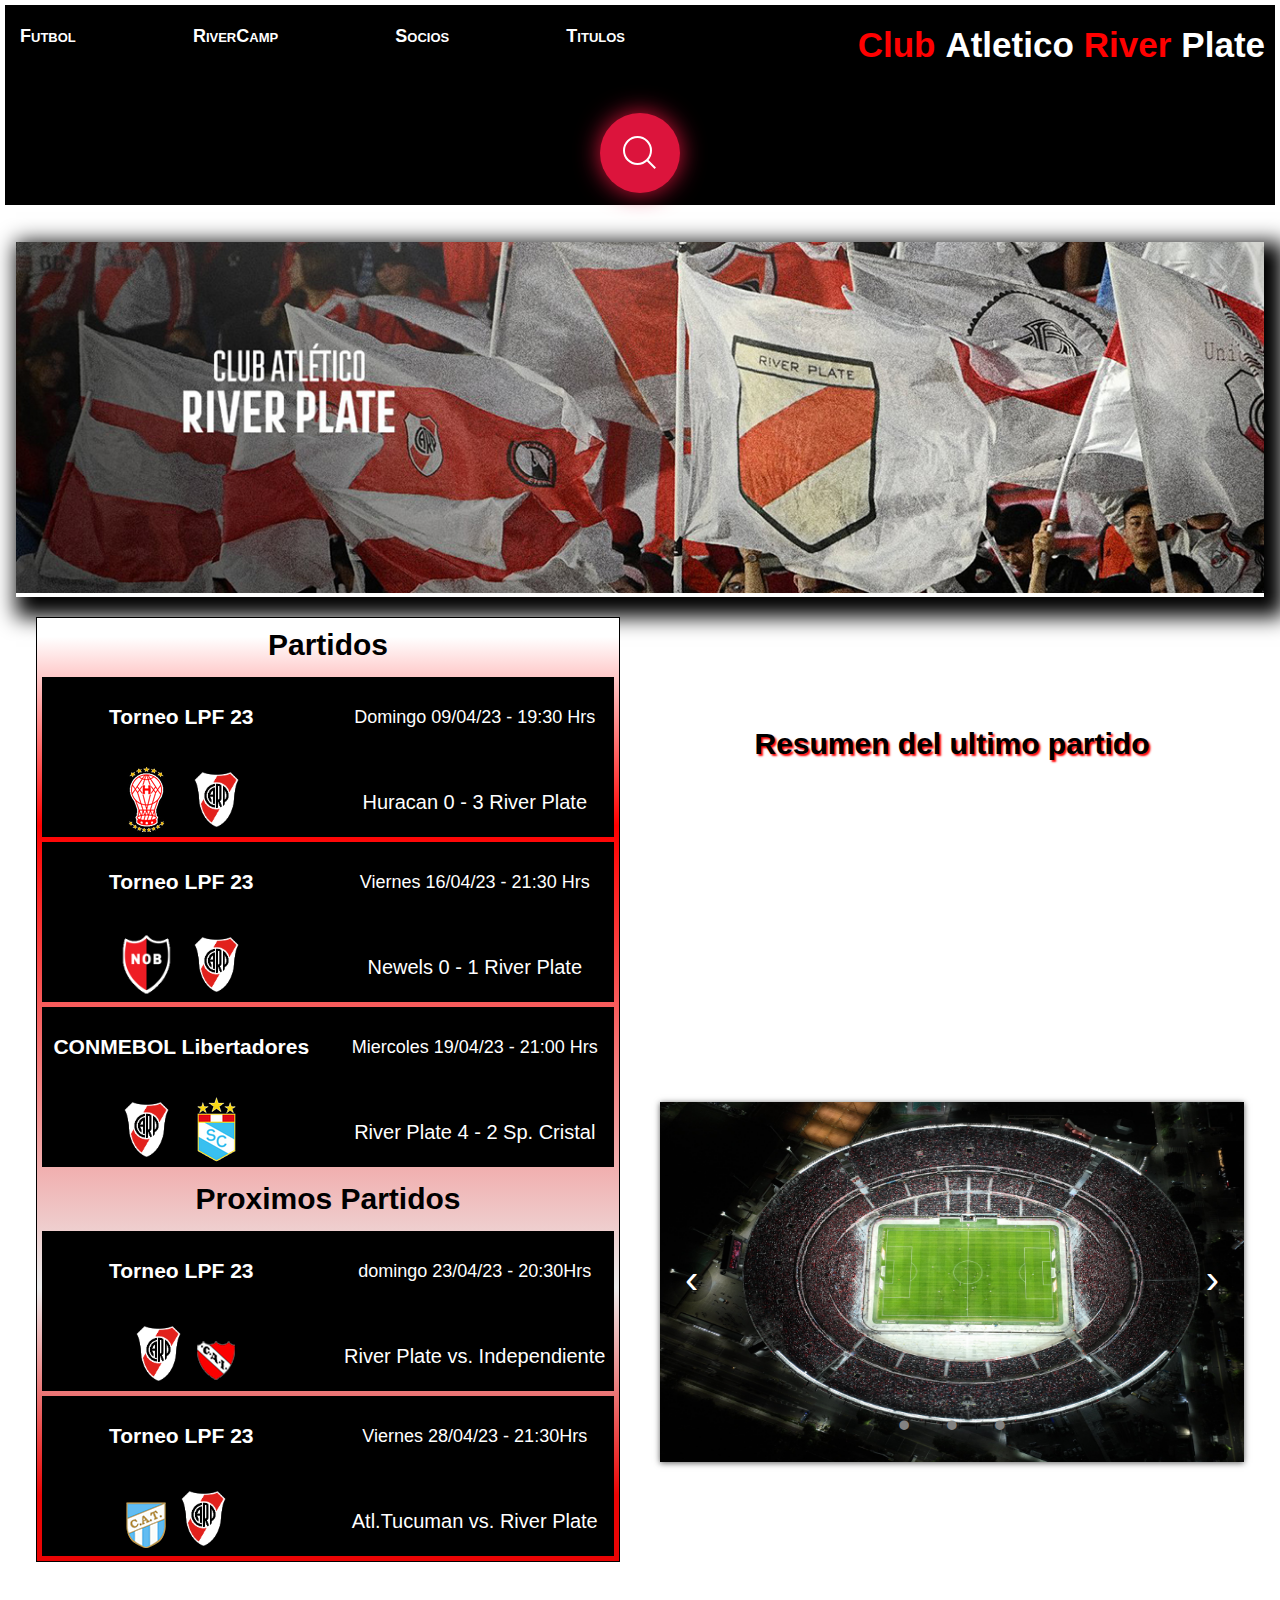
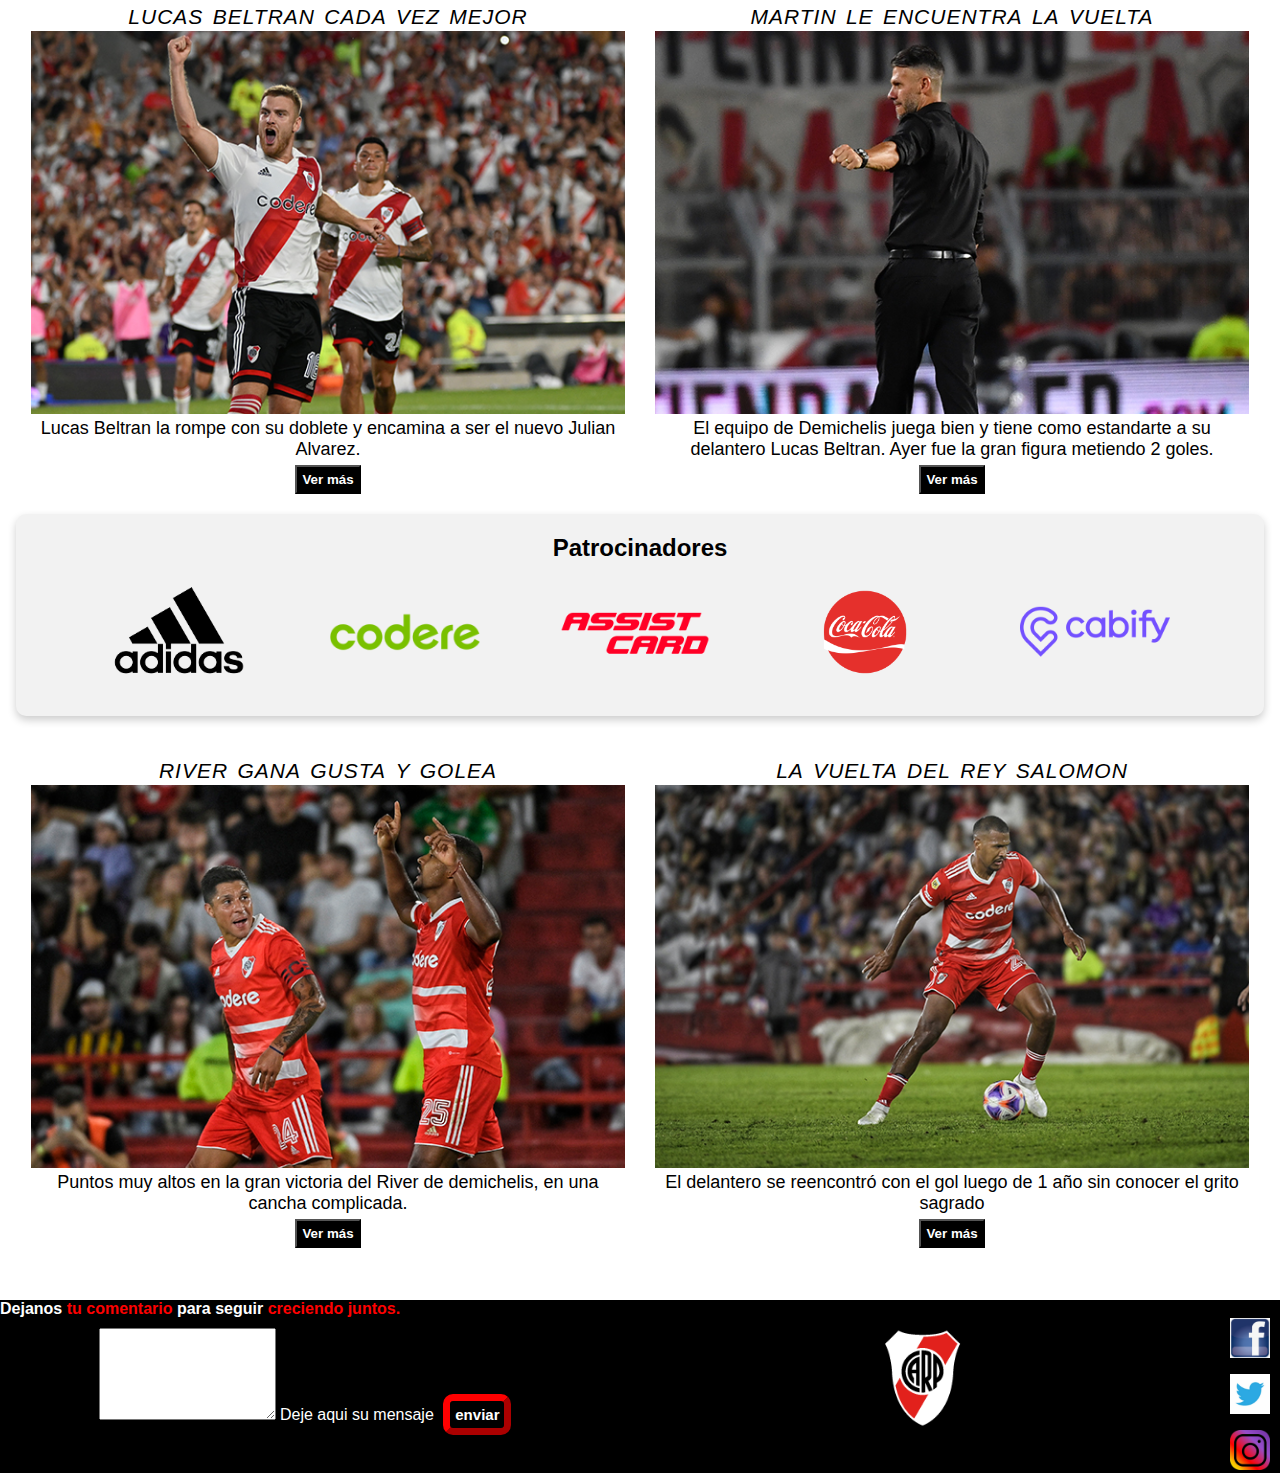
==== index.html @ 80843cbc "Cambios en la barra de busqueda, eliminacion de imagen en encabezado" ====
<!DOCTYPE html>
<html lang="es">
<head>
    <meta charset="UTF-8">
    <meta http-equiv="X-UA-Compatible" content="IE=edge">
    <meta name="viewport" content="width=device-width,initial-scale=1,maximum-scale=1"> 
    <link rel="stylesheet" href="./css/styles.css">
    <meta name="descripcion" content="La pagina Oficial del conjunto millonario, encontraras las ultimas noticias destacadas, la manera mas facil de asociarte, tu portal de entradas con acceso gratuito, el palmarés de Titulos.">
    <title> Club Atletico River Plate</title>
    <link rel="shortcut icon" href="./Img/th (1).ico">
    <!-- Open Graph / Facebook -->
<meta property="og:type" content="website">
<meta property="og:url" content="https://mathiasghergo.github.io/Proyecto-Final/">
<meta property="og:title" content="Club Atletico River Plate">
<meta property="og:description" content="La pagina Oficial del conjunto millonario, encontraras las ultimas noticias destacadas, la manera mas facil de asociarte, tu portal de entradas con acceso gratuito, el palmarés de Titulos.">
<meta property="og:image" content="https://metatags.io/assets/meta-tags-16a33a6a8531e519cc0936fbba0ad904e52d35f34a46c97a2c9f6f7dd7d336f2.png">

<!-- Twitter -->
<meta property="twitter:card" content="summary_large_image">
<meta property="twitter:url" content="https://mathiasghergo.github.io/Proyecto-Final/">
<meta property="twitter:title" content="Club Atletico River Plate">
<meta property="twitter:description" content="La pagina Oficial del conjunto millonario, encontraras las ultimas noticias destacadas, la manera mas facil de asociarte, tu portal de entradas con acceso gratuito, el palmarés de Titulos.">
</head>

<body>
    <header class="encabezado">
        <nav>
            <input type="checkbox" id="menu">
            <label for="menu"> ☰ </label>
            <ul>
                <li> 
                    <a href="./Pages/futbol.html">Futbol</a>
                </li>
                <li>
                     <a href="./Pages/rivercamp.html">RiverCamp</a>
                    </li>
                <li>
                     <a href="./Pages/registro.html">Socios</a>
                    </li>
                <li>
                     <a href="./Pages/titulos.html">Titulos</a>
                    </li>
            </ul>
         </nav>
        <h1><span style="color:red">Club</span><span>Atletico</span><span style="color:red">River</span><span>Plate</span></h1>
             
       
         <div class="container">
            <input type="text" placeholder="Buscar...">
            <div class="search">
          </div>
</div>
    </header>
    <main class="contenedor">
        <div class="anim">
            <img class="article__img" src="./Img/encabeza.jpg" alt="banner River Plate">
        </div>
        <section class="contenedor__1">
            <article class="article">
                      
              <div class="article__seccion">
                <h2 class="titulo__3">Partidos</h2> 
                <div class="article__partidos">
                    <h3> Torneo LPF 23 </h3>

                    <p>Domingo 09/04/23 - 19:30 Hrs</p>
                <picture>
                   <img src="./Img/hura.png" alt="escudo huracan">
                    <img src="./Img/escudoparapartidos.png" alt="Escudo River">
                </picture>

                    <span class="titulo__4">Huracan 0 - 3 River Plate</span>
            </div>
            <div class="article__partidos">
                <h3> Torneo LPF 23 </h3>
                <p>Viernes 16/04/23 - 21:30 Hrs</p>
                <picture>
                    <img src="./Img/nw.png" alt="Escudo newells">
                    <img src="./Img/escudoparapartidos.png" alt="Escudo River">
                 </picture>
                <span class="titulo__4">Newels 0 - 1 River Plate</span>
                </div>
                <div class="article__partidos">
                    <h3> CONMEBOL Libertadores </h3>
                    <p>Miercoles 19/04/23 - 21:00 Hrs</p>
                    <picture>
                        <img src="./Img/escudoparapartidos.png" alt="Escudo River">
                        <img src="./Img/sp.png" alt="Escudo Sp.Cristal">
                     </picture>
                    <span class="titulo__4">River Plate 4 - 2 Sp. Cristal</span>
               </div>

                <h2 class="titulo__3">Proximos Partidos</h2>

                <div class="article__partidos">
                    <h3> Torneo LPF 23 </h3>
                    <p>domingo 23/04/23 - 20:30Hrs</p>
                    <picture>
                        <img src="./Img/escudoparapartidos.png" alt="Escudo River">
                        <img src="./Img/wojo.png" alt="Escudo Independiente">
                     </picture>
                    <span class="titulo__4">River Plate vs. Independiente</span>
               </div>
               <div class="article__partidos">
                <h3> Torneo LPF 23 </h3>
                <p>Viernes 28/04/23 - 21:30Hrs</p>
                <picture>
                    <img src="./Img/tucu.png" alt="Escudo Atl. Tucuman">
                    <img src="./Img/escudoparapartidos.png" alt="Escudo River">
                 </picture>
                <span class="titulo__4">Atl.Tucuman vs. River Plate</span>
           </div>
            </div>
           </div>
            </article>   
            <article class="article">
                <h3 class="titulo__2">Resumen del ultimo partido </h3>   
        <figure>
            <iframe class="article__video" src="https://www.youtube.com/embed/r57kPIFMDYQ" title="YouTube video player" frameborder="0" allow="accelerometer; autoplay; clipboard-write; encrypted-media; gyroscope; picture-in-picture; web-share" allowfullscreen></iframe>
        </figure>
        <div class="slide">
            <div class="slide-inner">
                <input class="slide-open" type="radio" id="slide-1" 
                      name="slide" aria-hidden="true" hidden="" checked="checked">
                <div class="slide-item">
                    <img src="./Img/monu.jpg">
                </div>
                <input class="slide-open" type="radio" id="slide-2" 
                      name="slide" aria-hidden="true" hidden="">
                <div class="slide-item">
                    <img src="Img/3-0 a gim.jpg">
                </div>
                <input class="slide-open" type="radio" id="slide-3" 
                      name="slide" aria-hidden="true" hidden="">
                <div class="slide-item">
                    <img src="./Img/ind.jpg">
                </div>
                <label for="slide-3" class="slide-control prev control-1">‹</label>
                <label for="slide-2" class="slide-control next control-1">›</label>
                <label for="slide-1" class="slide-control prev control-2">‹</label>
                <label for="slide-3" class="slide-control next control-2">›</label>
                <label for="slide-2" class="slide-control prev control-3">‹</label>
                <label for="slide-1" class="slide-control next control-3">›</label>
                <ol class="slide-indicador">
                    <li>
                        <label for="slide-1" class="slide-circulo">•</label>
                    </li>
                    <li>
                        <label for="slide-2" class="slide-circulo">•</label>
                    </li>
                    <li>
                        <label for="slide-3" class="slide-circulo">•</label>
                    </li>
                </ol>
            </div>
        </div>
        
    </article>
   
        </section>
    <section class="noti">
        <article class=article__noticias>
            <h3>Lucas beltran cada vez mejor</h3>
            <figure>
                <img class="article__img" src="./Img/23128-beltran.jpg" alt="Lucas Beltran levanta el brazo en señal de victoria">
                <figcaption>Lucas Beltran la rompe con su doblete y encamina a ser el nuevo Julian Alvarez.</figcaption>
            </figure>
                <button class="article__button">Ver más</button>
            </article>
        <article class=article__noticias>
            <h3>
                Martin le encuentra la vuelta</h3>
            <figure>
                <img  class="article__img"  src="./Img/23129-martin.jpg" alt="Demichelis afirmando su buen trabajo">
            <figcaption>
                El equipo de Demichelis juega bien y tiene como estandarte a su delantero Lucas Beltran.
                Ayer fue la gran figura metiendo 2 goles.
            </figcaption>
            </figure>
               <button class="article__button">Ver más</button>
            </article>
            </section>
            <div class="tarj">
                <h2>Patrocinadores</h2>
                <div class="sponsor-list">
                  <a target="blank" href="https://www.adidas.com.ar/"><img src="./Img/adidas-adaptado-patrocinador.png" alt="Adidas"></a>
                  <a target="blank" href="https://www.codere.bet.ar/"><img src="./Img/Art_Codere_Verde_1_2_2.png" alt="Codere"></a>
                  <a target="blank" href="https://www.assistcard.com/ar"><img src="./Img/assist-card-sponsor.png" alt="Assist card"></a>
                  <a target="blank" href="https://www.coca-cola.com.ar/"><img src="./Img/Coca-Cola-Emblema.png" alt="Coca-Cola"></a>
                  <a target="blank" href="https://cabify.com/ar"><img src="./Img/cabi.png" alt="Cabify"></a>
                </div>
              </div>
              
    
        <div class="article__divisor">
            <article class=article__noticias>
                <figure>
                    <h3>River Gana Gusta y Golea</h3>
                    <img class="article__img" src="./Img/23269-riverhuracan.jpeg" alt="Gran Performance del equipo ">
                    <figcaption>Puntos muy altos en la gran victoria del River de demichelis, en una cancha complicada.</figcaption></figure>
                    <button class="article__button">Ver más</button>
                </article>
            <article class=article__noticias>
            <h3>
                La vuelta del rey Salomon</h3>
                <figure>
                    <img  class="article__img"  src="./Img/23274-rondon.jpg" alt="Rondon está encencido y marcó dos goles">
                <figcaption>
                  El delantero se reencontró con el gol luego de 1 año sin conocer el grito sagrado
                </figcaption>
                </figure>
                   <button class="article__button">Ver más</button>
                </article>
                </section>
            </div>
    

</main>
 
<footer>
    <h4><span>Dejanos</span><span style="color:red"> tu comentario </span> <span>para seguir </span><span style="color:red">creciendo juntos.</span> </h4>
    <div class="fila">
     <div class="col">
 <form action="">
         <textarea name="mensaje" id="mensaje" cols="20" rows="6"></textarea>
         <label for="mensaje">Deje aqui su mensaje</label>
         <input type="submit" id="mensaje" value="enviar">
     </form>
    </div>
     <div class="col">
     <figure>
        <img src="./Img/logo-river.png" alt="Escudo de River" height="100">
    </figure>
</div>        
    <div class="redes">
        <a target="blank" href="https://web.facebook.com/riverplateoficial"> <img src="./Img/fb.png" alt="Facebook" height="40px"></a>
        <a target="blank" href="https://twitter.com/RiverPlate?ref_src=twsrc%5Egoogle%7Ctwcamp%5Eserp%7Ctwgr%5Eauthor"><img src="./Img/tw.jpg" alt="Twitter" height="40px"></a>
        <a target="blank" href="https://www.instagram.com/riverplate/?hl=es"><img src="./Img/instagram-icon.png" alt="Instagram" height="40px"></a>
    </div>
</div>
 </footer>
</body>
</html>
---- css/styles.css ----
/*  Reinicio de Css */
* {
  margin: 0;
  padding: 0;
  box-sizing: border-box;
  font-family: Verdana, Tahoma, sans-serif;
}

.anim {
  box-shadow: 10px 10px 20px 10px;
}

.titulo {
  color: red;
  font-size: 50px;
  text-align: center;
  text-shadow: 2px 2px black;
  padding: 20px;
}
.titulo__2 {
  color: black;
  font-size: 30px;
  text-align: center;
  text-shadow: 2px 2px 2px red;
  padding: 10px;
}
.titulo__3 {
  font-size: 30px;
  text-align: center;
  padding: 10px;
}
.titulo__4 {
  text-align: center;
  font-size: 20px;
  list-style: none;
  border: solid 1px black;
  background-color: black;
  color: white;
}

.article__noticias {
  animation: mover-caja 4s linear 0.3s 1 normal forwards;
}
@keyframes mover-caja {
  0% {
    opacity: 0;
    transform: translateY(-250px);
  }
  100% {
    opacity: 1;
    transform: translateY(0);
  }
}

/* Encabezado */
.encabezado {
  display: grid;
  grid-template-columns: repeat(2, 1fr);
  grid-template-rows: minmax(80px, 5vh) 60px;
  background-color: black;
  margin: 5px;
  color: white;
  height: 200px;
}
.encabezado h1 {
  display: flex;
  padding: 10px;
  align-items: baseline;
  font-size: 22px;
  flex-wrap: wrap;
  border-radius: 5px;
  gap: 10px;
}
.encabezado li a {
  color: white;
  text-decoration: none;
  font-style: inherit;
  margin: 5px;
  font-size: 18px;
}
.encabezado li a:hover {
  color: red;
}
.encabezado .container {
  position: absolute;
  margin: auto;
  top: 0;
  left: 14%;
  right: 0;
  bottom: 66%;
  width: 300px;
  height: 100px;
}
.encabezado .container .search {
  position: absolute;
  margin: auto;
  top: 0;
  right: 0;
  bottom: 0;
  left: 0;
  width: 80px;
  height: 80px;
  background: crimson;
  border-radius: 50%;
  transition: all 1s;
  z-index: 4;
  box-shadow: 0 0 25px 0 rgba(0, 0, 0, 0.4);
  box-shadow: 0 0 25px 0 crimson;
}
.encabezado .container .search:hover {
  cursor: pointer;
}
.encabezado .container .search::before {
  content: "";
  position: absolute;
  margin: auto;
  top: 22px;
  right: 0;
  bottom: 0;
  left: 22px;
  width: 12px;
  height: 2px;
  background: white;
  transform: rotate(45deg);
  transition: all 0.5s;
}
.encabezado .container .search::after {
  content: "";
  position: absolute;
  margin: auto;
  top: -5px;
  right: 0;
  bottom: 0;
  left: -5px;
  width: 25px;
  height: 25px;
  border-radius: 50%;
  border: 2px solid white;
  transition: all 0.5s;
}
.encabezado .container input {
  font-family: "Inconsolata", monospace;
  position: absolute;
  margin: auto;
  top: 0;
  right: 0;
  bottom: 0;
  left: 0;
  width: 50px;
  height: 50px;
  outline: none;
  border: none;
  background: crimson;
  color: white;
  text-shadow: 0 0 10px crimson;
  padding: 0 80px 0 20px;
  border-radius: 30px;
  box-shadow: 0 0 25px 0 crimson, 0 20px 25px 0 rgba(0, 0, 0, 0.2);
  transition: all 1s;
  opacity: 0;
  z-index: 5;
  font-weight: bolder;
  letter-spacing: 0.1em;
}
.encabezado .container input:hover {
  cursor: pointer;
}
.encabezado .container input:focus {
  width: 300px;
  opacity: 1;
  cursor: text;
}
.encabezado .container input:focus ~ .search {
  right: -250px;
  background: #151515;
  z-index: 6;
}
.encabezado .container input:focus ~ .search::before {
  top: 0;
  left: 0;
  width: 25px;
}
.encabezado .container input:focus ~ .search::after {
  top: 0;
  left: 0;
  width: 25px;
  height: 2px;
  border: none;
  background: white;
  border-radius: 0%;
  transform: rotate(-45deg);
}
.encabezado .container input::placeholder {
  color: white;
  opacity: 0.5;
  font-weight: bolder;
}

nav input {
  display: none;
}
nav input:checked ~ ul {
  display: block;
}
nav label {
  display: inline-block;
  border: 1px solid black;
  border-radius: 5px;
  width: 30px;
  height: 30px;
  line-height: 30px;
  font-weight: bold;
  text-align: center;
  user-select: none;
}
nav li {
  display: block;
  background: black;
  margin: 0;
  padding: 10px;
  list-style: none;
  border-bottom: 1px black;
}
nav ul {
  display: none;
}

@media (min-width: 600px) and (max-width: 1024px) {
  .encabezado h1 {
    font-size: 30px;
    align-items: center;
  }
  .encabezado .container {
    right: 30%;
  }
  nav ul {
    display: flex;
    flex-direction: row;
    flex-wrap: nowrap;
    justify-content: space-between;
    align-items: center;
    font-family: Georgia, serif;
    font-size: 30px;
    letter-spacing: 0px;
    word-spacing: 0px;
    color: #000000;
    font-weight: 700;
    text-decoration: none solid rgb(68, 68, 68);
    font-style: normal;
    font-variant: small-caps;
  }
  nav input {
    display: none;
  }
  nav input:checked ~ ul {
    display: none;
  }
  nav label {
    display: none;
  }
}
@media (min-width: 1025px) {
  .encabezado .container {
    left: 0%;
    right: 0%;
  }
  .encabezado h1 {
    font-size: 35px;
    align-items: center;
    justify-content: flex-end;
  }
  nav ul {
    display: flex;
    flex-direction: row;
    justify-content: space-between;
    align-items: center;
    font-family: Georgia, serif;
    font-size: 30px;
    color: #000000;
    font-weight: 700;
    text-decoration: none solid rgb(68, 68, 68);
    font-style: normal;
    font-variant: small-caps;
  }
  nav label {
    display: none;
  }
}
/* Tarjeta de compras */
.card {
  width: 100%;
  background-color: #ffffff;
  border: 1px solid #dddddd;
  border-radius: 5px;
  padding: 20px;
  box-sizing: border-box;
}
.card img {
  max-width: 100%;
  height: auto;
}
.card img:hover {
  transform: scale(1.5);
  transition-duration: 2s;
  transition-delay: 0.5s;
}
.card h3 {
  font-size: 24px;
  margin-top: 10px;
  margin-bottom: 5px;
}
.card p {
  font-size: 16px;
  margin-bottom: 10px;
}

.buttons {
  display: flex;
  justify-content: space-between;
  margin-top: 20px;
}
.buttons button {
  background-color: red;
  color: #ffffff;
  border: none;
  border-radius: 5px;
  font-size: 16px;
  padding: 10px 20px;
  cursor: pointer;
  transition: background-color 0.2s;
}
.buttons button:hover {
  background-color: green;
}

.tarj {
  background-color: #f2f2f2;
  border-radius: 10px;
  box-shadow: 0 4px 8px 0 rgba(0, 0, 0, 0.2);
  padding: 20px;
  margin-bottom: 20px;
}
.tarj h2 {
  font-size: 24px;
  margin-bottom: 10px;
  text-align: center;
}

.sponsor-list {
  display: flex;
  flex-wrap: wrap;
  justify-content: center;
  align-items: center;
  gap: 60px;
}
.sponsor-list a {
  margin: 10px;
}
.sponsor-list img {
  max-width: 150px;
  max-height: 100px;
}
.sponsor-list img:hover {
  transform: scale(1.2);
}

/* Carrusel de fotos */
.slide {
  position: relative;
  box-shadow: 0px 1px 6px rgba(0, 0, 0, 0.64);
  margin-top: 26px;
}
.slide-inner {
  position: relative;
  overflow: hidden;
  width: 100%;
  height: calc(300px + 3em);
}
.slide-open:checked + .slide-item {
  position: static;
  opacity: 100;
}
.slide-item {
  position: absolute;
  opacity: 0;
  height: 100%;
  width: 100%;
}
.slide-item img {
  display: block;
  height: 100%;
  width: 100%;
}
.slide-control {
  background: rgba(0, 0, 0, 0.28);
  border-radius: 50%;
  color: white;
  cursor: pointer;
  display: none;
  font-size: 40px;
  height: 40px;
  line-height: 35px;
  position: absolute;
  top: 50%;
  -webkit-transform: translate(0, -50%);
  cursor: pointer;
  -ms-transform: translate(0, -50%);
  transform: translate(0, -50%);
  text-align: center;
  width: 40px;
  z-index: 10;
}
.slide-control.prev {
  left: 2%;
}
.slide-control.next {
  right: 2%;
}
.slide-control:hover {
  background: rgba(0, 0, 0, 0.8);
  color: grey;
}
.slide-indicador {
  list-style: none;
  margin: 0;
  padding: 0;
  position: absolute;
  bottom: 2%;
  left: 0;
  right: 0;
  text-align: center;
  z-index: 10;
}
.slide-indicador li {
  display: inline-block;
  margin: 0 5px;
}
.slide-circulo {
  color: #828282;
  cursor: pointer;
  display: block;
  font-size: 35px;
}
.slide-circulo:hover {
  color: #aaaaaa;
}
.slide #slide-1:checked ~ .control-1,
.slide #slide-2:checked ~ .control-2,
.slide #slide-3:checked ~ .control-3 {
  display: block;
}

footer {
  background-color: black;
  color: white;
}
footer h4 {
  text-align: left;
  border-radius: 5px;
}
footer .fila {
  display: flex;
  justify-content: space-between;
}
footer .col {
  width: 50%;
  padding: 10px;
}
footer .col input {
  background-color: black;
  font-size: 15px;
  color: white;
  margin: 5px;
  padding: 5px;
  cursor: pointer;
  font-weight: bold;
  border: 7px outset red;
  border-radius: 10px;
}
footer .col input:hover {
  background-color: red;
}
footer .redes {
  font-size: 15px;
  margin-right: 10px;
  display: flex;
  flex-direction: column;
  gap: 13px;
}

@media (min-width: 1025px) {
  footer .col {
    display: flex;
    justify-content: center;
  }
}
.inicio {
  font-size: 1rem;
  padding: 2em 1em;
  background-image: url(../Img/fondo.jpg);
  background-position: center;
  background-repeat: no-repeat;
  background-size: cover;
  font-family: Arial, sans-serif;
  min-height: 100vh;
  display: flex;
  flex-direction: column;
  gap: 50px;
}
.inicio article {
  padding: 20px;
  outline: none;
  cursor: pointer;
}

.registro {
  color: white;
  border-radius: 10px;
  box-shadow: 0 4px 8px 0 rgba(0, 0, 0, 0.2);
  padding: 20px;
}
.registro h1 {
  text-align: center;
  padding-bottom: 100px;
  font-size: 80px;
  text-shadow: 40px 30px 10px black;
}
.registro h2 {
  text-align: center;
  font-size: 30px;
  padding-bottom: 40px;
}
.registro form {
  display: flex;
  flex-direction: column;
  gap: 20px;
}
.registro form a {
  color: white;
  font-size: 17px;
}
.registro form a:hover {
  color: red;
}
.registro label {
  margin-top: 10px;
}
.registro input {
  border-radius: 5px;
  border: none;
  padding: 10px;
}
.registro button {
  background-color: black;
  border: none;
  border-radius: 5px;
  color: #fff;
  cursor: pointer;
  padding: 10px;
  margin-top: 20px;
}
.registro button:hover {
  background-color: red;
}

@media (min-width: 1025px) {
  .inicio {
    gap: 70px;
    justify-content: space-between;
  }
  .inicio article {
    outline: none;
    cursor: pointer;
  }
  .registro {
    width: 100%;
    color: white;
    border-radius: 10px;
    box-shadow: 0 4px 8px 0 rgba(0, 0, 0, 0.2);
    max-width: 600px;
    max-height: 500px;
    padding-left: 130px;
  }
  .registro h2 {
    text-align: center;
  }
  .registro form {
    display: flex;
    flex-direction: column;
    gap: 20px;
  }
  .registro label {
    margin-top: 10px;
  }
  .registro input {
    border-radius: 5px;
    border: none;
    padding: 10px;
  }
  .registro button {
    background-color: black;
    border: none;
    border-radius: 5px;
    color: #fff;
    cursor: pointer;
    padding: 10px;
    margin-top: 20px;
  }
  .registro button:hover {
    background-color: red;
  }
}
.contenedor {
  font-size: 1rem;
  padding: 2em 1em;
  display: flex;
  flex-direction: column;
  min-height: 100vh;
  background-color: white;
}
.contenedor li {
  padding: 10px;
}
.contenedor p {
  padding: 10px;
}

.article {
  text-align: center;
  font-size: 20px;
  padding: 20px;
}
.article__seccion {
  border: solid 1px black;
  background: rgb(235, 4, 4);
  background: linear-gradient(0deg, rgb(235, 4, 4) 7%, rgb(236, 236, 236) 29%, rgb(255, 0, 0) 78%, rgb(255, 255, 255) 98%);
}
.article__partidos {
  display: grid;
  grid-template-columns: repeat(2, 1fr);
  grid-template-rows: minmax(80px, 5vh) 60px;
  background-color: black;
  margin: 5px;
  gap: 15px;
  color: white;
  height: 160px;
  text-align: center;
  align-items: center;
  font-size: 18px;
}
.article__video {
  width: 100%;
  height: 300px;
}
.article__img {
  width: 100%;
  height: 100%;
}
.article__noticias {
  text-align: center;
}
.article__noticias h3 {
  font-family: "Arial Black", Gadget, sans-serif;
  font-size: 30px;
  letter-spacing: 1px;
  color: #000000;
  font-weight: normal;
  text-decoration: none solid rgb(68, 68, 68);
  font-style: italic;
  font-variant: small-caps;
  text-transform: lowercase;
}
.article__noticias figcaption {
  font-size: 18px;
}
.article__button {
  background-color: black;
  color: white;
  margin: 5px;
  padding: 5px;
  cursor: pointer;
  font-weight: bold;
}
.article__button:hover {
  background-color: red;
  font-size: 20px;
  transition-duration: 1s;
}

@media (min-width: 600px) and (max-width: 1024px) {
  .noti {
    display: flex;
    flex-direction: row;
    align-items: center;
    flex-wrap: nowrap;
  }
  .article {
    font-size: 15px;
    padding: 15px;
  }
  .article-input {
    margin-bottom: 20px;
    padding: 5px;
    border: 1px solid #ccc;
    border-radius: 3px;
    width: 100%;
  }
  .article__divisor {
    display: flex;
    flex-direction: row;
    justify-content: center;
    align-items: center;
  }
  .article__noticias {
    padding: 15px;
    text-align: center;
    width: 100%;
    height: 100%;
  }
}
@media (min-width: 1025px) {
  .noti {
    display: flex;
    flex-direction: row;
    align-items: center;
    flex-wrap: nowrap;
  }
  .article__noticias {
    padding: 15px;
    text-align: center;
    width: 100%;
    height: 100%;
  }
}
.contenedor {
  font-size: 1rem;
  padding: 2em 1em;
  display: flex;
  flex-direction: column;
  min-height: 100vh;
  background-color: white;
}
.contenedor li {
  padding: 10px;
}
.contenedor p {
  padding: 10px;
}

.futbol {
  background: rgb(255, 255, 255);
  background: linear-gradient(90deg, rgb(255, 255, 255) 0%, rgb(255, 0, 0) 39%, rgb(0, 0, 0) 90%);
  color: white;
  font-family: Arial;
}
.futbol:hover {
  transform: scale(1.1);
  transition-duration: 5s;
  transition-delay: 0 0.5s;
}

.article {
  text-align: center;
  font-size: 20px;
  padding: 20px;
}
.article__titulo {
  padding: 10px;
  text-decoration: underline;
  text-align: center;
  font-size: 30px;
}
.article__img {
  width: 100%;
  height: 100%;
}
.article__noticias {
  text-align: center;
}
.article__noticias h4 {
  font-family: "Arial Black", Gadget, sans-serif;
  font-size: 30px;
  letter-spacing: 1px;
  color: #000000;
  font-weight: normal;
  text-decoration: none solid rgb(68, 68, 68);
  font-style: italic;
  font-variant: small-caps;
  text-transform: lowercase;
}
.article__noticias p {
  font-size: 19px;
}

@media (min-width: 600px) and (max-width: 1024px) {
  .article {
    font-size: 15px;
    padding: 15px;
  }
  .article__noticias {
    width: 100%;
    height: 100%;
    padding: 15px;
    text-align: center;
  }
}
@media (min-width: 1025px) {
  .article {
    float: left;
    width: 50%;
  }
  .article__noticias {
    width: 100%;
    text-align: center;
  }
}
.contenedor {
  font-size: 1rem;
  padding: 2em 1em;
  display: flex;
  flex-direction: column;
  min-height: 100vh;
  background-color: white;
}
.contenedor li {
  padding: 10px;
}
.contenedor p {
  padding: 10px;
}

.article {
  text-align: center;
  font-size: 20px;
  padding: 20px;
}
.article__img {
  width: 100%;
  height: 100%;
}
.article__noticias {
  text-align: center;
}

.acceso {
  padding: 40px;
  position: relative;
}
.acceso .mas {
  height: 20px;
  position: absolute;
  top: 65%;
  left: 50%;
  transform: translate(-50%, -50%);
}
.acceso h2 {
  color: white;
  font-weight: 700;
  padding: 40px 0 10px 0;
  text-transform: uppercase;
  font-size: 17px;
  position: absolute;
  top: 30%;
  left: 50%;
  transform: translate(-50%, -50%);
  text-align: center;
  font-family: inherit;
}

.buttons {
  display: flex;
  justify-content: space-between;
  margin-top: 20px;
}
.buttons button {
  background-color: red;
  color: #ffffff;
  border: none;
  border-radius: 5px;
  font-size: 16px;
  padding: 10px 20px;
  cursor: pointer;
  transition: background-color 0.2s;
}
.buttons button:hover {
  background-color: green;
}

@media (min-width: 600px) and (max-width: 1024px) {
  .article {
    font-size: 15px;
    padding: 15px;
  }
  .article__divisor {
    display: flex;
    flex-direction: row;
    justify-content: space-between;
    align-items: center;
  }
  .article__noticias {
    width: 100%;
    height: 100%;
    padding: 15px;
    text-align: center;
  }
  .acceso {
    padding: 40px;
    position: relative;
  }
  .acceso .mas {
    height: 50px;
    position: absolute;
    top: 65%;
    left: 50%;
    transform: translate(-50%, -50%);
  }
  .acceso h2 {
    color: white;
    font-weight: 700;
    padding: 40px 0 10px 0;
    text-transform: uppercase;
    font-size: 25px;
    position: absolute;
    top: 25%;
    left: 50%;
    transform: translate(-50%, -50%);
    text-align: center;
    font-family: inherit;
  }
}
@media (min-width: 1025px) {
  .article {
    float: left;
    width: 50%;
  }
  .article__divisor {
    display: flex;
    flex-direction: row;
    justify-content: space-between;
  }
  .article__noticias {
    width: 100%;
    text-align: center;
  }
  .acceso {
    padding: 40px;
    position: relative;
  }
  .acceso .mas {
    height: 80px;
    position: absolute;
    top: 70%;
    left: 50%;
    transform: translate(-50%, -50%);
  }
  .acceso h2 {
    color: white;
    font-weight: 700;
    padding: 40px 0 10px 0;
    text-transform: uppercase;
    font-size: 40px;
    position: absolute;
    top: 30%;
    left: 50%;
    transform: translate(-50%, -50%);
    text-align: center;
    font-family: inherit;
  }
}
.socios {
  font-size: 1rem;
  padding: 2em 1em;
  display: flex;
  flex-direction: column;
  min-height: 100vh;
  background-color: white;
  background-image: url(../Img/socios.jpg);
  background-repeat: no-repeat;
  background-attachment: fixed;
  background-size: cover;
}
.socios li {
  padding: 10px;
}
.socios p {
  padding: 10px;
}

.article {
  text-align: center;
  font-size: 20px;
  padding: 20px;
}
.article__img {
  width: 100%;
  height: 100%;
}
.article__form {
  text-align: center;
  border: solid 5px black;
  box-shadow: 10px 10px 20px 10px;
}
.article__form-input {
  margin-bottom: 20px;
  padding: 5px;
  border: 1px solid #ccc;
  border-radius: 3px;
  width: 100%;
}
.article__socios {
  padding: 30px;
  margin: 20px;
  font-size: 30px;
  color: red;
  text-shadow: white -1px 1px, white -2px 2px, white -3px 3px;
  color: red;
  letter-spacing: 1px;
}
.article__button {
  background-color: black;
  color: white;
  margin: 5px;
  padding: 5px;
  cursor: pointer;
  font-weight: bold;
}
.article__button:hover {
  background-color: red;
}

@media (min-width: 600px) and (max-width: 1024px) {
  .contenedor__1 {
    display: flex;
    flex-direction: row;
    align-items: center;
    justify-content: space-between;
  }
  .article {
    font-size: 15px;
    padding: 15px;
  }
  .article__form {
    text-align: center;
    border: solid 5px black;
  }
  .article__form-input {
    margin-bottom: 20px;
    padding: 5px;
    border: 1px solid #ccc;
    border-radius: 3px;
    width: 100%;
  }
  .article__button {
    background-color: black;
    color: white;
    margin: 5px;
    padding: 5px;
    cursor: pointer;
    font-weight: bold;
  }
  .article__button:hover {
    background-color: red;
  }
}
@media (min-width: 1025px) {
  .contenedor__1 {
    display: flex;
    flex-direction: row;
    align-items: center;
    justify-content: space-between;
  }
  .article {
    width: 50%;
    float: left;
  }
  .article__socios {
    display: flex;
    flex-direction: column;
    padding: 30px;
    margin: 20px;
    font-size: 30px;
    color: red;
    text-shadow: white -1px 1px, white -2px 2px, white -3px 3px;
    color: red;
    letter-spacing: 1px;
    width: 50%;
    height: 100%;
  }
  .article__form {
    align-items: center;
    border: solid 5px black;
  }
  .article__form-input {
    margin-bottom: 20px;
    padding: 5px;
    border: 1px solid #ccc;
    border-radius: 3px;
  }
}
.contenedor {
  font-size: 1rem;
  padding: 2em 1em;
  display: flex;
  flex-direction: column;
  min-height: 100vh;
  background-color: white;
}
.contenedor li {
  padding: 10px;
}
.contenedor p {
  padding: 10px;
}

.article {
  text-align: center;
  font-size: 20px;
  padding: 20px;
}
.article__img {
  width: 100%;
  height: 100%;
}
.article__noticias {
  text-align: center;
}
.article__video {
  width: 100%;
  height: 300px;
}

@media (min-width: 600px) and (max-width: 1024px) {
  .article {
    font-size: 15px;
    padding: 15px;
  }
  .article__noticias {
    width: 100%;
    height: 100%;
    padding: 15px;
    text-align: center;
  }
  .article__divisor {
    display: flex;
    flex-direction: row;
    justify-content: center;
    align-items: center;
  }
}
@media (min-width: 1025px) {
  .article {
    float: left;
    width: 50%;
  }
  .article__noticias {
    width: 100%;
    text-align: center;
  }
  .article__noticias__2 {
    text-align: center;
    width: 67.5%;
    padding: 5px;
  }
  .article__divisor {
    display: flex;
    flex-direction: row;
    justify-content: space-between;
  }
}

/*# sourceMappingURL=styles.css.map */
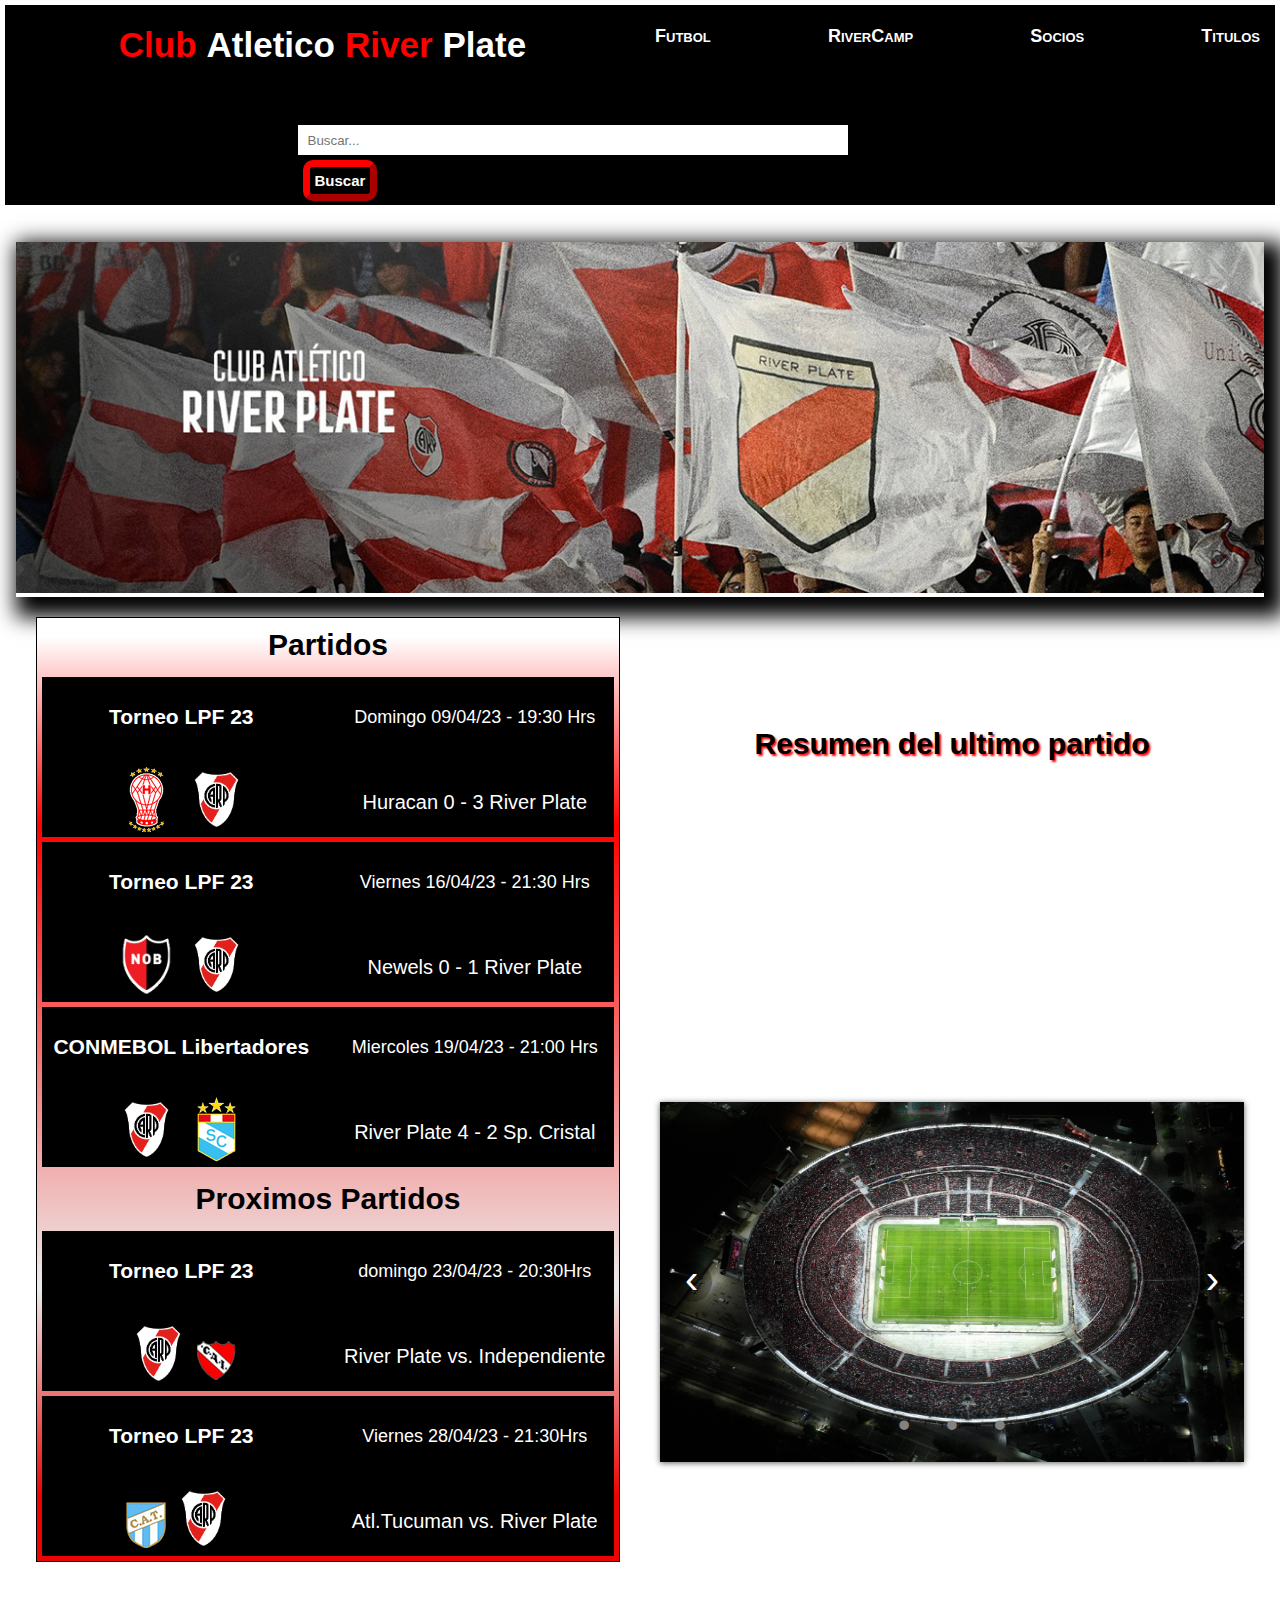
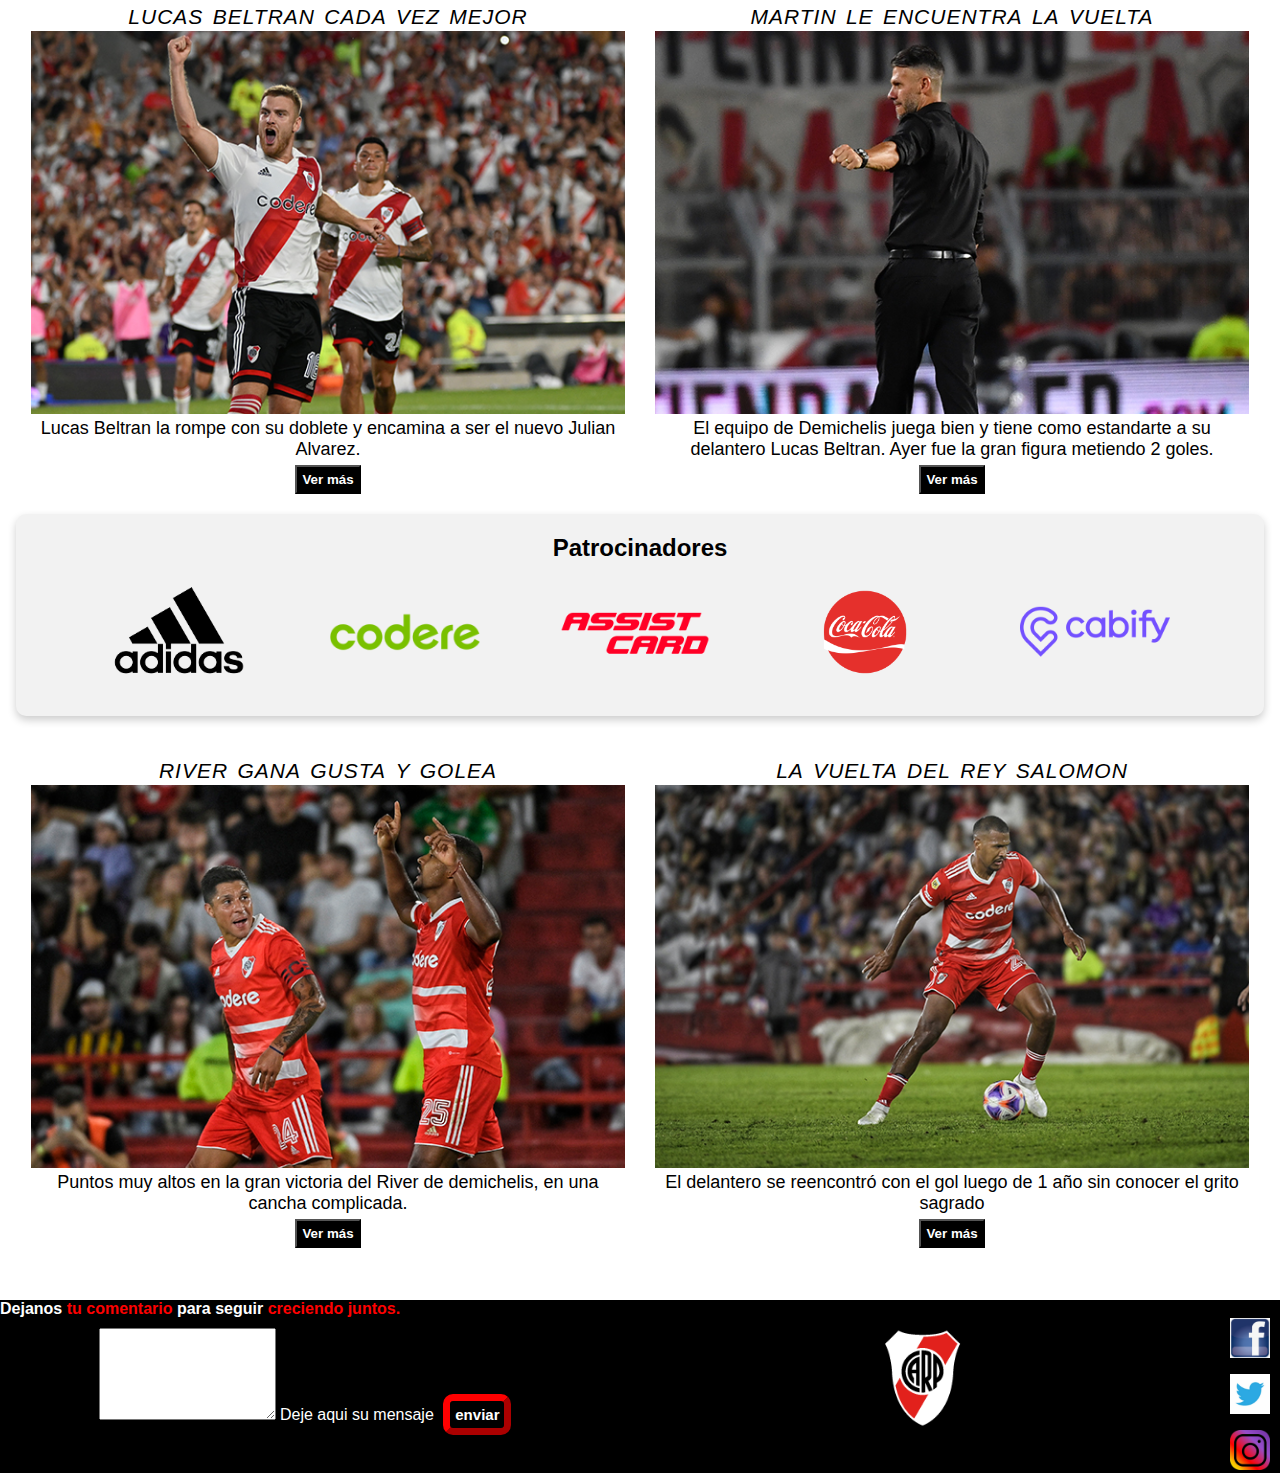
==== commit 29a9d870: "Cambios en barra de busqueda" ====
--- a/index.html
+++ b/index.html
@@ -8,6 +8,7 @@
     <meta name="descripcion" content="La pagina Oficial del conjunto millonario, encontraras las ultimas noticias destacadas, la manera mas facil de asociarte, tu portal de entradas con acceso gratuito, el palmarés de Titulos.">
     <title> Club Atletico River Plate</title>
     <link rel="shortcut icon" href="./Img/th (1).ico">
+    
     <!-- Open Graph / Facebook -->
 <meta property="og:type" content="website">
 <meta property="og:url" content="https://mathiasghergo.github.io/Proyecto-Final/">
@@ -24,6 +25,7 @@
 
 <body>
     <header class="encabezado">
+        <h1><span style="color:red">Club</span><span>Atletico</span><span style="color:red">River</span><span>Plate</span></h1>
         <nav>
             <input type="checkbox" id="menu">
             <label for="menu"> ☰ </label>
@@ -42,14 +44,14 @@
                     </li>
             </ul>
          </nav>
-        <h1><span style="color:red">Club</span><span>Atletico</span><span style="color:red">River</span><span>Plate</span></h1>
-             
-       
-         <div class="container">
-            <input type="text" placeholder="Buscar...">
-            <div class="search">
+         <div class="form-cab">
+            <form action="">
+              <input type="text" placeholder="Buscar...">
+              <button type="submit">Buscar</button>
+              
+            </form>
           </div>
-</div>
+          
     </header>
     <main class="contenedor">
         <div class="anim">
--- a/css/styles.css
+++ b/css/styles.css
@@ -66,7 +66,7 @@
   display: flex;
   padding: 10px;
   align-items: baseline;
-  font-size: 22px;
+  font-size: 26px;
   flex-wrap: wrap;
   border-radius: 5px;
   gap: 10px;
@@ -80,120 +80,6 @@
 }
 .encabezado li a:hover {
   color: red;
-}
-.encabezado .container {
-  position: absolute;
-  margin: auto;
-  top: 0;
-  left: 14%;
-  right: 0;
-  bottom: 66%;
-  width: 300px;
-  height: 100px;
-}
-.encabezado .container .search {
-  position: absolute;
-  margin: auto;
-  top: 0;
-  right: 0;
-  bottom: 0;
-  left: 0;
-  width: 80px;
-  height: 80px;
-  background: crimson;
-  border-radius: 50%;
-  transition: all 1s;
-  z-index: 4;
-  box-shadow: 0 0 25px 0 rgba(0, 0, 0, 0.4);
-  box-shadow: 0 0 25px 0 crimson;
-}
-.encabezado .container .search:hover {
-  cursor: pointer;
-}
-.encabezado .container .search::before {
-  content: "";
-  position: absolute;
-  margin: auto;
-  top: 22px;
-  right: 0;
-  bottom: 0;
-  left: 22px;
-  width: 12px;
-  height: 2px;
-  background: white;
-  transform: rotate(45deg);
-  transition: all 0.5s;
-}
-.encabezado .container .search::after {
-  content: "";
-  position: absolute;
-  margin: auto;
-  top: -5px;
-  right: 0;
-  bottom: 0;
-  left: -5px;
-  width: 25px;
-  height: 25px;
-  border-radius: 50%;
-  border: 2px solid white;
-  transition: all 0.5s;
-}
-.encabezado .container input {
-  font-family: "Inconsolata", monospace;
-  position: absolute;
-  margin: auto;
-  top: 0;
-  right: 0;
-  bottom: 0;
-  left: 0;
-  width: 50px;
-  height: 50px;
-  outline: none;
-  border: none;
-  background: crimson;
-  color: white;
-  text-shadow: 0 0 10px crimson;
-  padding: 0 80px 0 20px;
-  border-radius: 30px;
-  box-shadow: 0 0 25px 0 crimson, 0 20px 25px 0 rgba(0, 0, 0, 0.2);
-  transition: all 1s;
-  opacity: 0;
-  z-index: 5;
-  font-weight: bolder;
-  letter-spacing: 0.1em;
-}
-.encabezado .container input:hover {
-  cursor: pointer;
-}
-.encabezado .container input:focus {
-  width: 300px;
-  opacity: 1;
-  cursor: text;
-}
-.encabezado .container input:focus ~ .search {
-  right: -250px;
-  background: #151515;
-  z-index: 6;
-}
-.encabezado .container input:focus ~ .search::before {
-  top: 0;
-  left: 0;
-  width: 25px;
-}
-.encabezado .container input:focus ~ .search::after {
-  top: 0;
-  left: 0;
-  width: 25px;
-  height: 2px;
-  border: none;
-  background: white;
-  border-radius: 0%;
-  transform: rotate(-45deg);
-}
-.encabezado .container input::placeholder {
-  color: white;
-  opacity: 0.5;
-  font-weight: bolder;
 }
 
 nav input {
@@ -225,19 +111,53 @@
   display: none;
 }
 
+.form-cab {
+  animation: mover-caja 1.5s linear normal forwards;
+  display: flex;
+  align-items: center;
+  justify-content: flex-start;
+  flex-wrap: nowrap;
+  padding-top: 50px;
+}
+.form-cab form {
+  height: 50px;
+  width: 50px;
+  max-width: 500px;
+}
+.form-cab input {
+  width: 200px;
+  height: 27px;
+  flex: 1;
+  padding: 10px;
+  border: none;
+  padding: 10px;
+}
+.form-cab button {
+  background-color: black;
+  font-size: 15px;
+  color: white;
+  margin: 5px;
+  padding: 5px;
+  cursor: pointer;
+  font-weight: bold;
+  border: 7px outset red;
+  border-radius: 10px;
+}
+.form-cab button:hover {
+  background-color: red;
+}
+
 @media (min-width: 600px) and (max-width: 1024px) {
   .encabezado h1 {
     font-size: 30px;
     align-items: center;
-  }
-  .encabezado .container {
-    right: 30%;
+    justify-content: center;
   }
   nav ul {
     display: flex;
     flex-direction: row;
-    flex-wrap: nowrap;
-    justify-content: space-between;
+    flex-wrap: wrap;
+    justify-content: center;
     align-items: center;
     font-family: Georgia, serif;
     font-size: 30px;
@@ -258,16 +178,21 @@
   nav label {
     display: none;
   }
+  .form-cab {
+    animation: mover-caja 1.5s linear 0.5s 1 normal forwards;
+    padding-top: 65px;
+    justify-content: center;
+  }
+  .form-cab input {
+    width: 400px;
+    height: 30px;
+  }
 }
 @media (min-width: 1025px) {
-  .encabezado .container {
-    left: 0%;
-    right: 0%;
-  }
   .encabezado h1 {
     font-size: 35px;
     align-items: center;
-    justify-content: flex-end;
+    justify-content: center;
   }
   nav ul {
     display: flex;
@@ -284,6 +209,15 @@
   }
   nav label {
     display: none;
+  }
+  .form-cab {
+    animation: mover-caja 1.5s linear 0.5s 1 normal forwards;
+    padding-top: 65px;
+    justify-content: center;
+  }
+  .form-cab input {
+    width: 550px;
+    height: 30px;
   }
 }
 /* Tarjeta de compras */
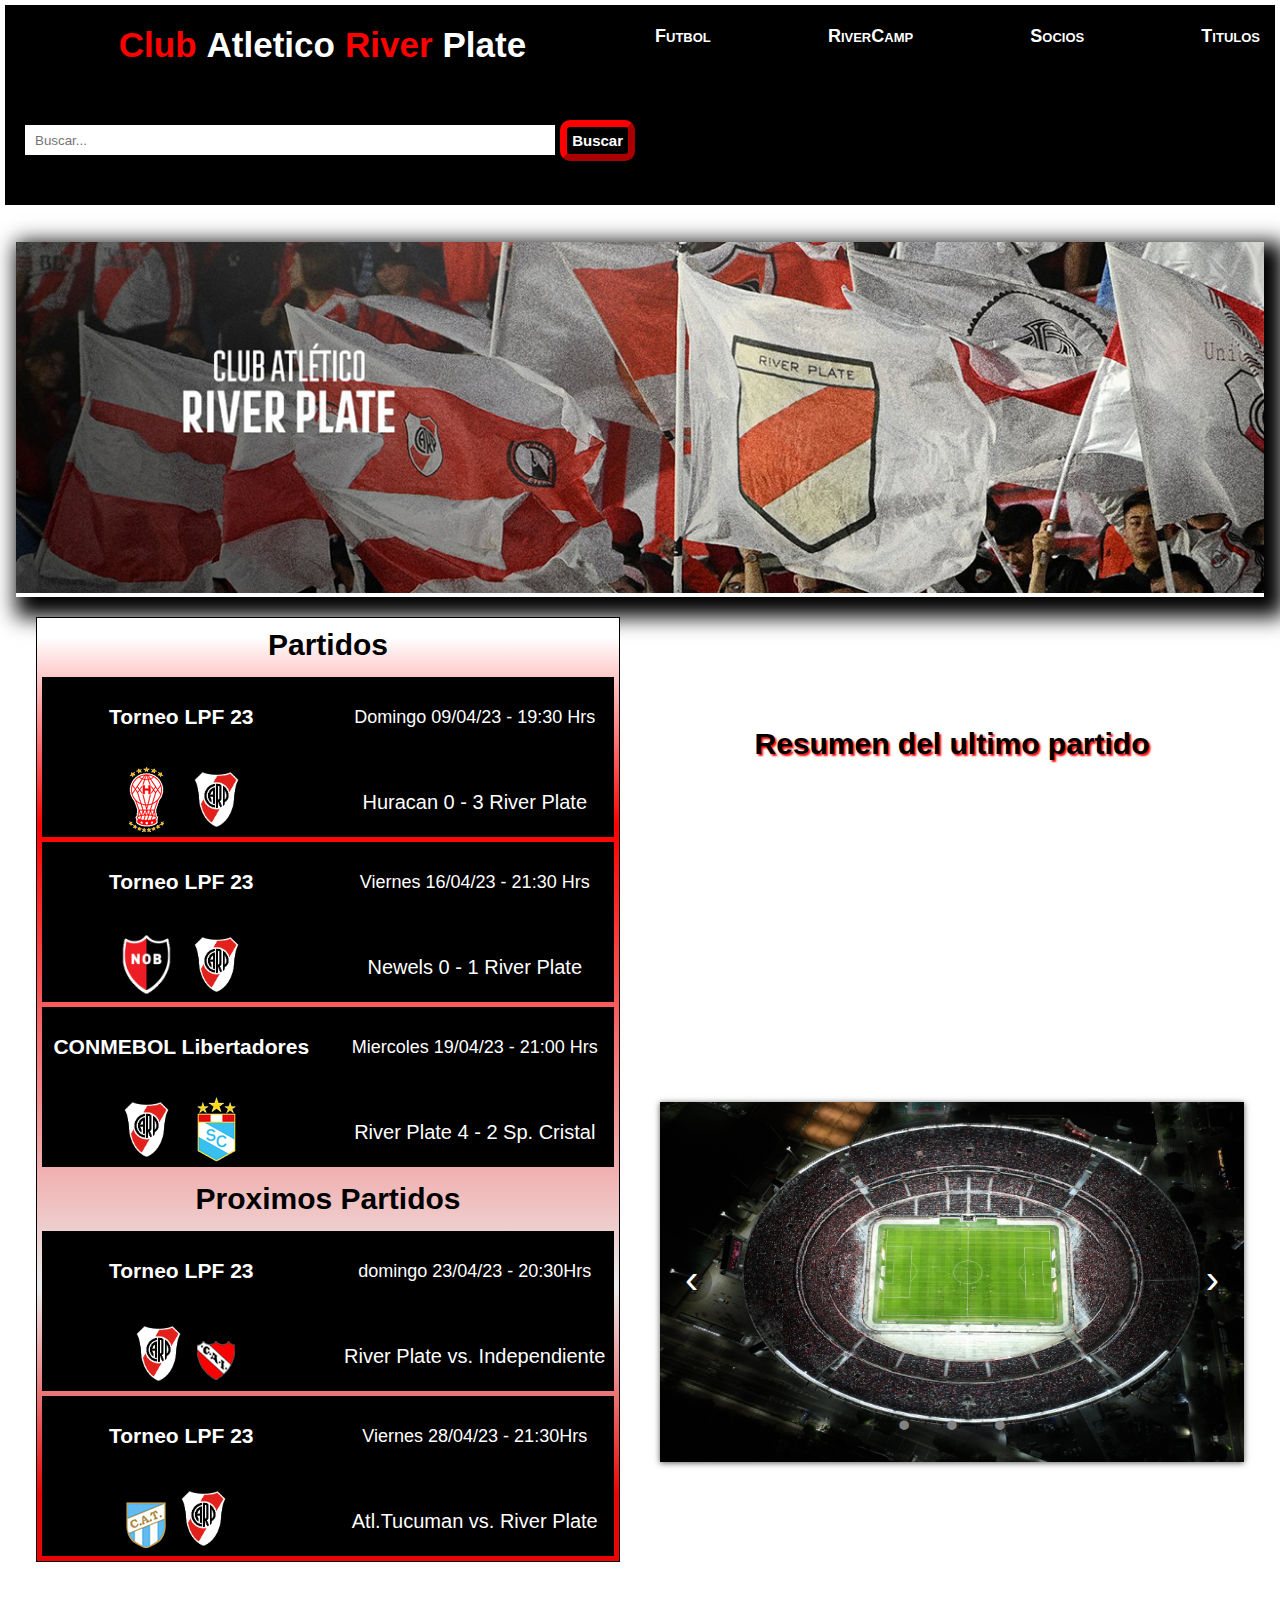
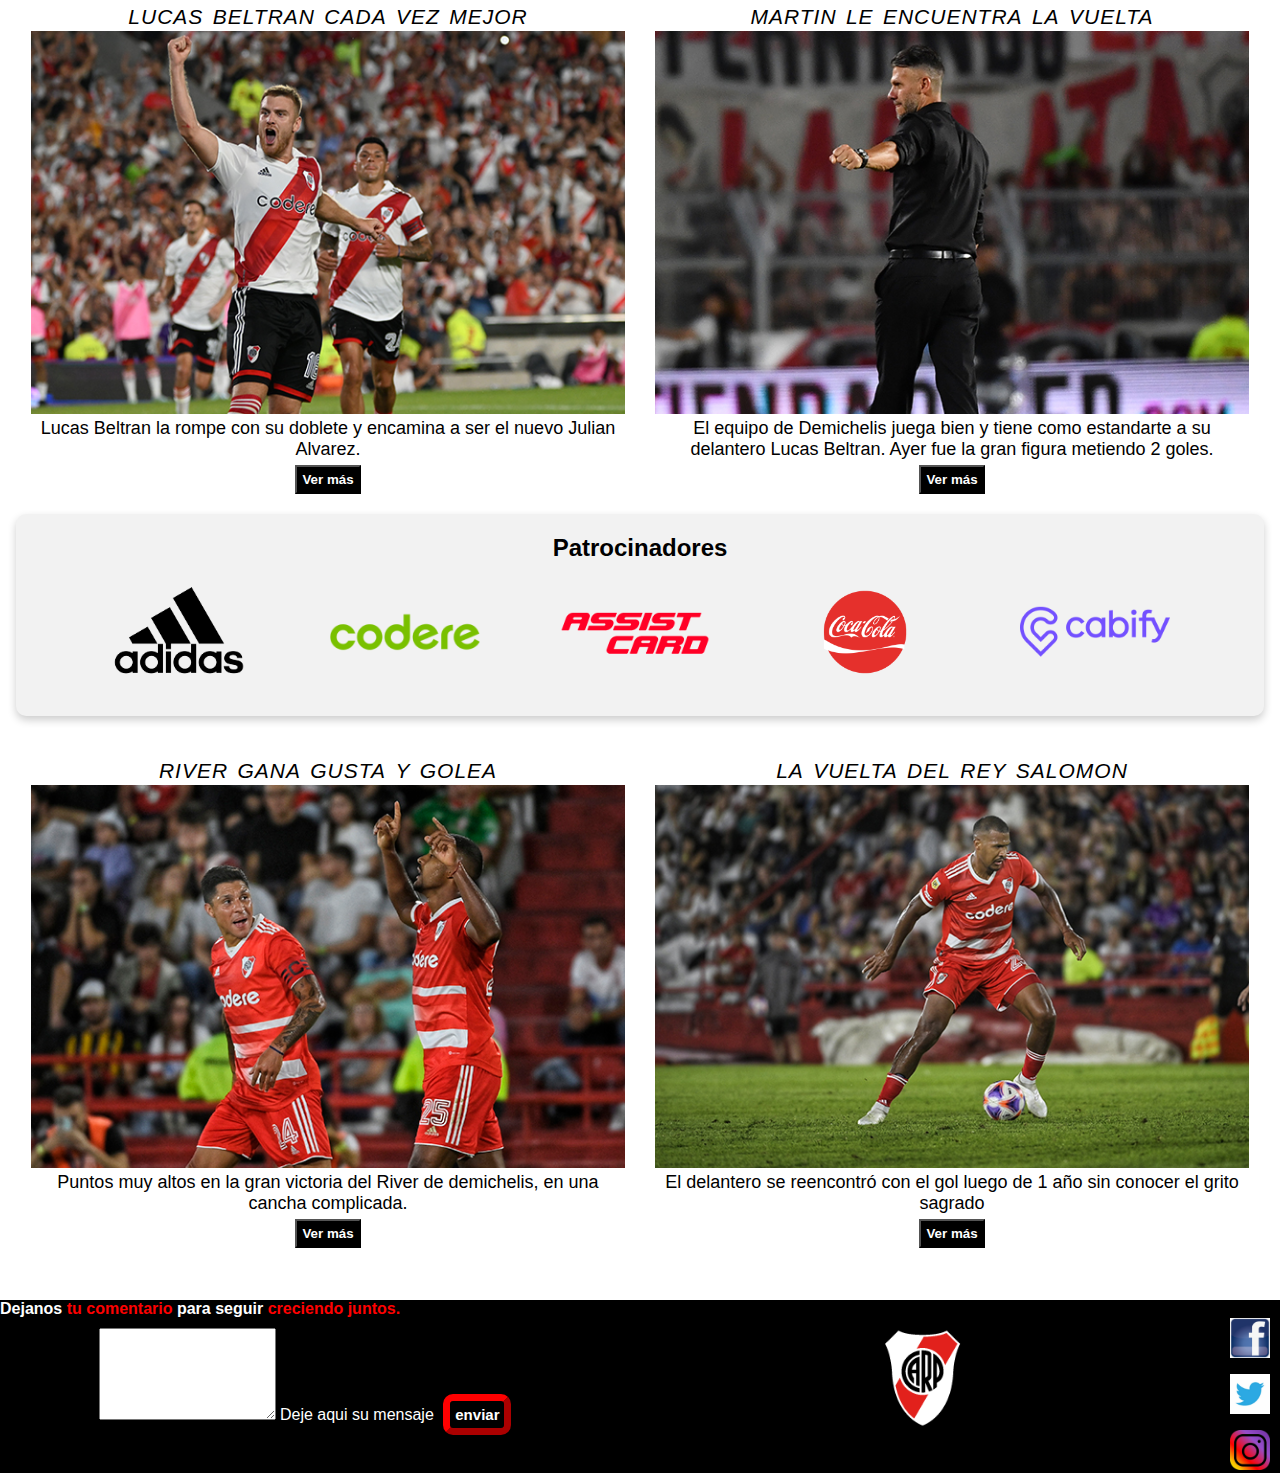
==== commit 3e0e19d5: "Arreglos" ====
--- a/index.html
+++ b/index.html
@@ -43,15 +43,11 @@
                      <a href="./Pages/titulos.html">Titulos</a>
                     </li>
             </ul>
-         </nav>
-         <div class="form-cab">
-            <form action="">
+        </nav>
+            <form action=""  class="form-cab">
               <input type="text" placeholder="Buscar...">
               <button type="submit">Buscar</button>
-              
             </form>
-          </div>
-          
     </header>
     <main class="contenedor">
         <div class="anim">
--- a/css/styles.css
+++ b/css/styles.css
@@ -112,7 +112,6 @@
 }
 
 .form-cab {
-  animation: mover-caja 1.5s linear normal forwards;
   display: flex;
   align-items: center;
   justify-content: flex-start;
@@ -125,12 +124,11 @@
   max-width: 500px;
 }
 .form-cab input {
-  width: 200px;
+  width: 170px;
   height: 27px;
   flex: 1;
   padding: 10px;
   border: none;
-  padding: 10px;
 }
 .form-cab button {
   background-color: black;
@@ -151,51 +149,11 @@
   .encabezado h1 {
     font-size: 30px;
     align-items: center;
-    justify-content: center;
+    justify-content: flex-start;
   }
   nav ul {
     display: flex;
-    flex-direction: row;
     flex-wrap: wrap;
-    justify-content: center;
-    align-items: center;
-    font-family: Georgia, serif;
-    font-size: 30px;
-    letter-spacing: 0px;
-    word-spacing: 0px;
-    color: #000000;
-    font-weight: 700;
-    text-decoration: none solid rgb(68, 68, 68);
-    font-style: normal;
-    font-variant: small-caps;
-  }
-  nav input {
-    display: none;
-  }
-  nav input:checked ~ ul {
-    display: none;
-  }
-  nav label {
-    display: none;
-  }
-  .form-cab {
-    animation: mover-caja 1.5s linear 0.5s 1 normal forwards;
-    padding-top: 65px;
-    justify-content: center;
-  }
-  .form-cab input {
-    width: 400px;
-    height: 30px;
-  }
-}
-@media (min-width: 1025px) {
-  .encabezado h1 {
-    font-size: 35px;
-    align-items: center;
-    justify-content: center;
-  }
-  nav ul {
-    display: flex;
     flex-direction: row;
     justify-content: space-between;
     align-items: center;
@@ -211,12 +169,43 @@
     display: none;
   }
   .form-cab {
-    animation: mover-caja 1.5s linear 0.5s 1 normal forwards;
-    padding-top: 65px;
+    padding-left: 10px;
+  }
+  .form-cab input {
+    width: 250px;
+    height: 30px;
+  }
+  .form-cab form {
+    padding-top: 100px;
+  }
+}
+@media (min-width: 1025px) {
+  .encabezado h1 {
+    font-size: 35px;
+    align-items: center;
     justify-content: center;
   }
+  nav ul {
+    display: flex;
+    flex-direction: row;
+    justify-content: space-between;
+    align-items: center;
+    font-family: Georgia, serif;
+    font-size: 30px;
+    color: #000000;
+    font-weight: 700;
+    text-decoration: none solid rgb(68, 68, 68);
+    font-style: normal;
+    font-variant: small-caps;
+  }
+  nav label {
+    display: none;
+  }
+  .form-cab {
+    padding-left: 20px;
+  }
   .form-cab input {
-    width: 550px;
+    width: 250px;
     height: 30px;
   }
 }
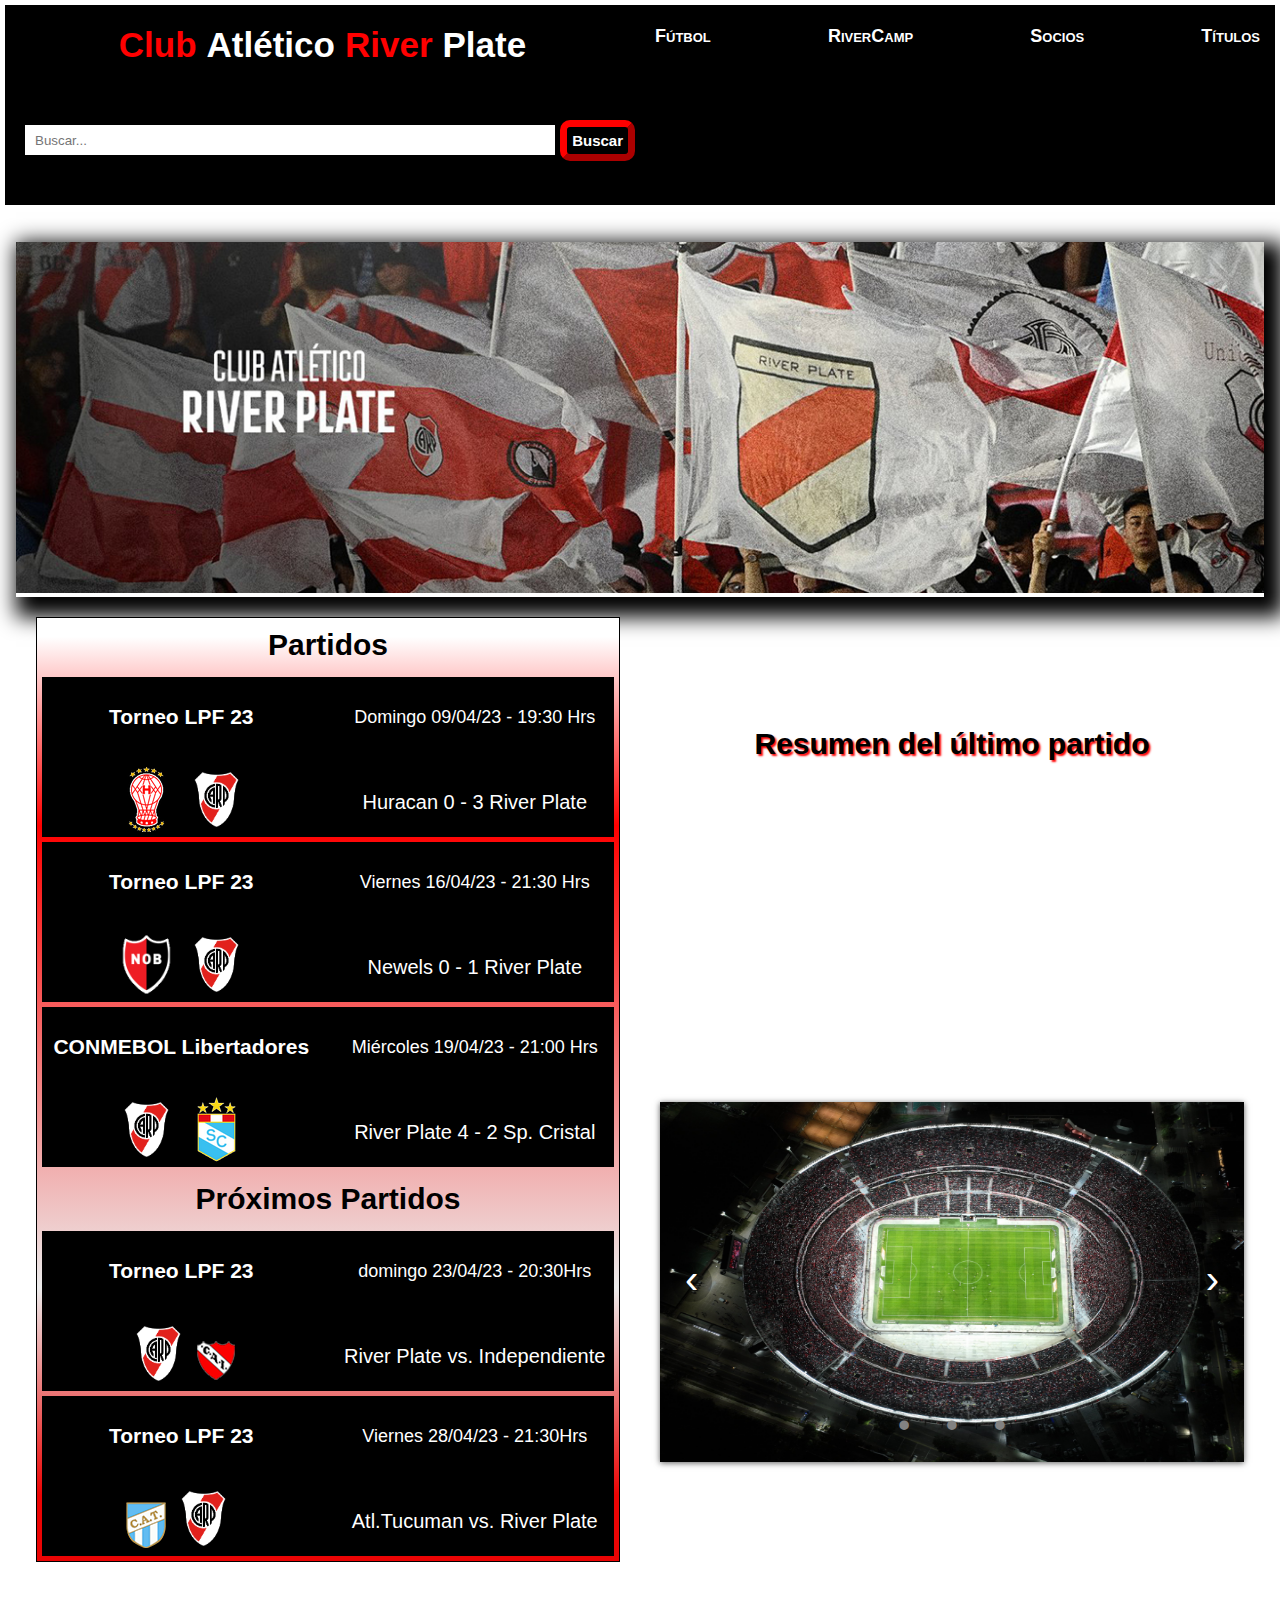
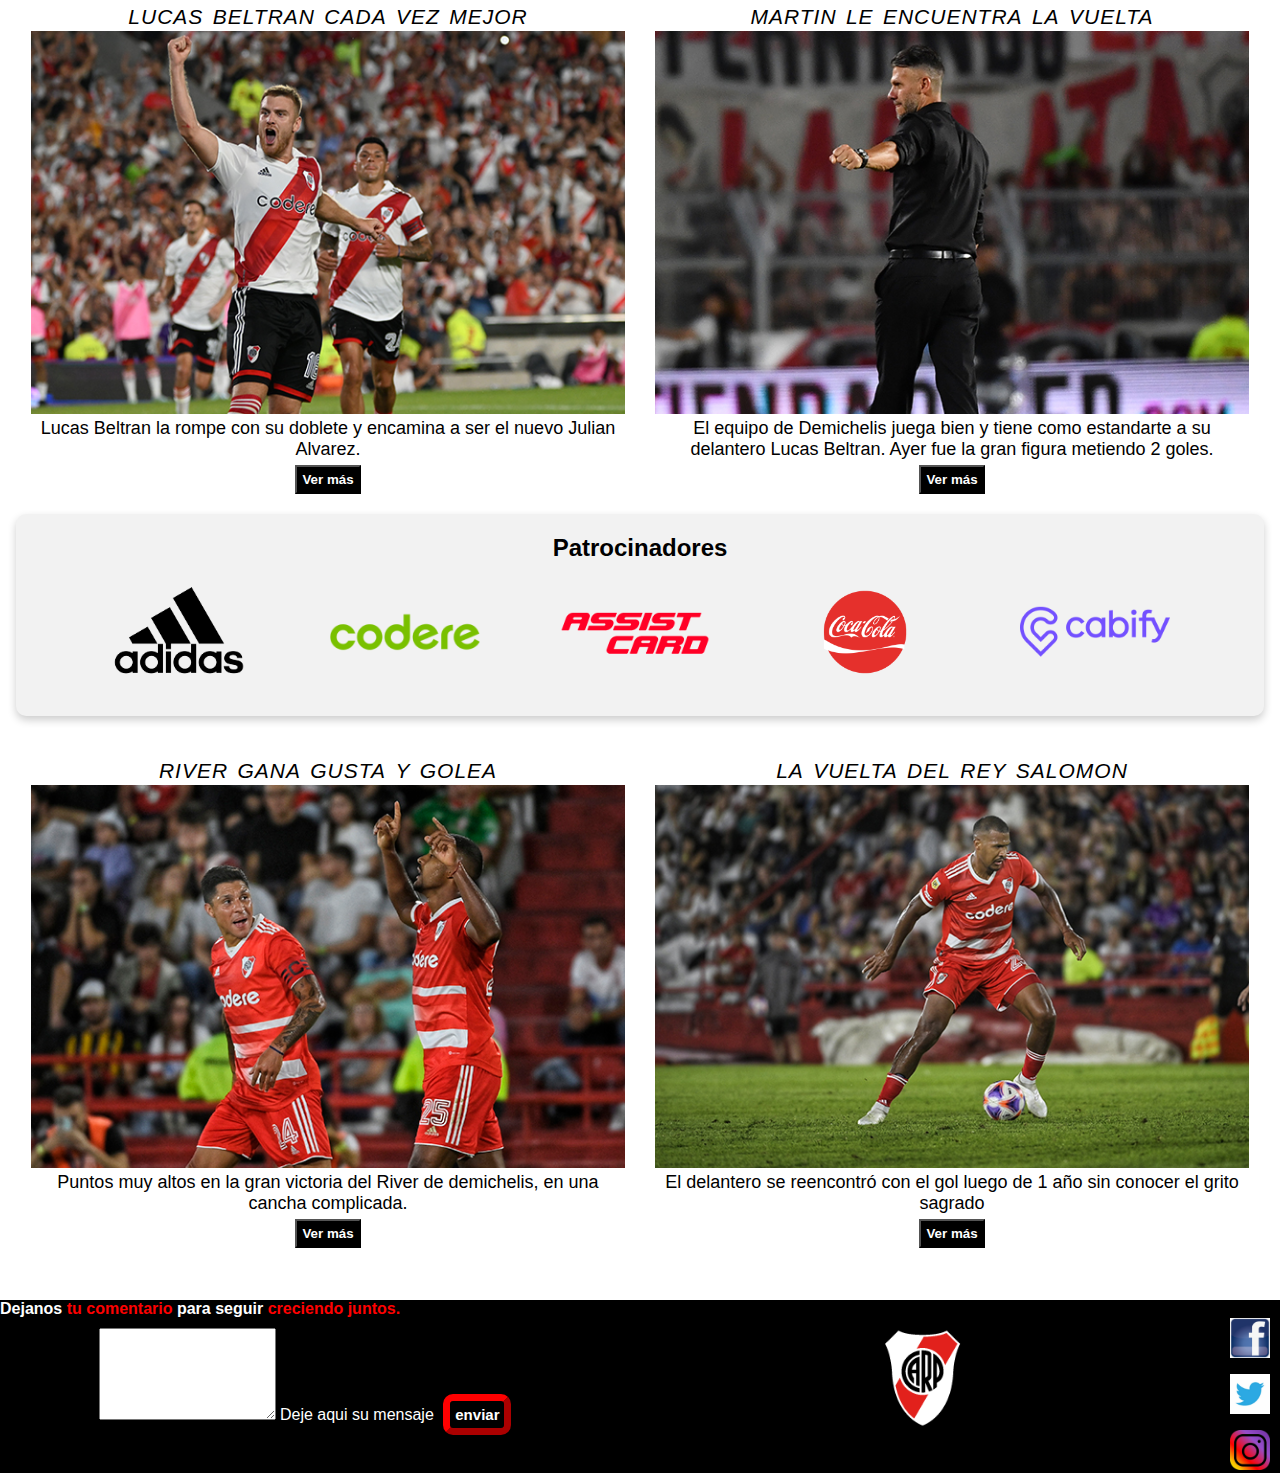
==== commit 98cd938c: "Arreglo en tildes y en la seccion de socios" ====
--- a/index.html
+++ b/index.html
@@ -25,13 +25,13 @@
 
 <body>
     <header class="encabezado">
-        <h1><span style="color:red">Club</span><span>Atletico</span><span style="color:red">River</span><span>Plate</span></h1>
+        <h1><span style="color:red">Club</span><span>Atlético</span><span style="color:red">River</span><span>Plate</span></h1>
         <nav>
             <input type="checkbox" id="menu">
             <label for="menu"> ☰ </label>
             <ul>
                 <li> 
-                    <a href="./Pages/futbol.html">Futbol</a>
+                    <a href="./Pages/futbol.html">Fútbol</a>
                 </li>
                 <li>
                      <a href="./Pages/rivercamp.html">RiverCamp</a>
@@ -40,7 +40,7 @@
                      <a href="./Pages/registro.html">Socios</a>
                     </li>
                 <li>
-                     <a href="./Pages/titulos.html">Titulos</a>
+                     <a href="./Pages/titulos.html">Títulos</a>
                     </li>
             </ul>
         </nav>
@@ -80,7 +80,7 @@
                 </div>
                 <div class="article__partidos">
                     <h3> CONMEBOL Libertadores </h3>
-                    <p>Miercoles 19/04/23 - 21:00 Hrs</p>
+                    <p>Miércoles 19/04/23 - 21:00 Hrs</p>
                     <picture>
                         <img src="./Img/escudoparapartidos.png" alt="Escudo River">
                         <img src="./Img/sp.png" alt="Escudo Sp.Cristal">
@@ -88,7 +88,7 @@
                     <span class="titulo__4">River Plate 4 - 2 Sp. Cristal</span>
                </div>
 
-                <h2 class="titulo__3">Proximos Partidos</h2>
+                <h2 class="titulo__3">Próximos Partidos</h2>
 
                 <div class="article__partidos">
                     <h3> Torneo LPF 23 </h3>
@@ -112,7 +112,7 @@
            </div>
             </article>   
             <article class="article">
-                <h3 class="titulo__2">Resumen del ultimo partido </h3>   
+                <h3 class="titulo__2">Resumen del último partido </h3>   
         <figure>
             <iframe class="article__video" src="https://www.youtube.com/embed/r57kPIFMDYQ" title="YouTube video player" frameborder="0" allow="accelerometer; autoplay; clipboard-write; encrypted-media; gyroscope; picture-in-picture; web-share" allowfullscreen></iframe>
         </figure>
--- a/css/styles.css
+++ b/css/styles.css
@@ -921,7 +921,7 @@
 .article__form {
   text-align: center;
   border: solid 5px black;
-  box-shadow: 10px 10px 20px 10px;
+  box-shadow: 10px 5px 20px red;
 }
 .article__form-input {
   margin-bottom: 20px;
@@ -931,13 +931,12 @@
   width: 100%;
 }
 .article__socios {
-  padding: 30px;
+  font-weight: 700;
+  color: white;
+  font-family: "roboto" sans-serif;
+  padding-bottom: 30px;
   margin: 20px;
-  font-size: 30px;
-  color: red;
-  text-shadow: white -1px 1px, white -2px 2px, white -3px 3px;
-  color: red;
-  letter-spacing: 1px;
+  font-size: 17px;
 }
 .article__button {
   background-color: black;
@@ -1001,10 +1000,7 @@
     flex-direction: column;
     padding: 30px;
     margin: 20px;
-    font-size: 30px;
-    color: red;
-    text-shadow: white -1px 1px, white -2px 2px, white -3px 3px;
-    color: red;
+    font-size: 17px;
     letter-spacing: 1px;
     width: 50%;
     height: 100%;
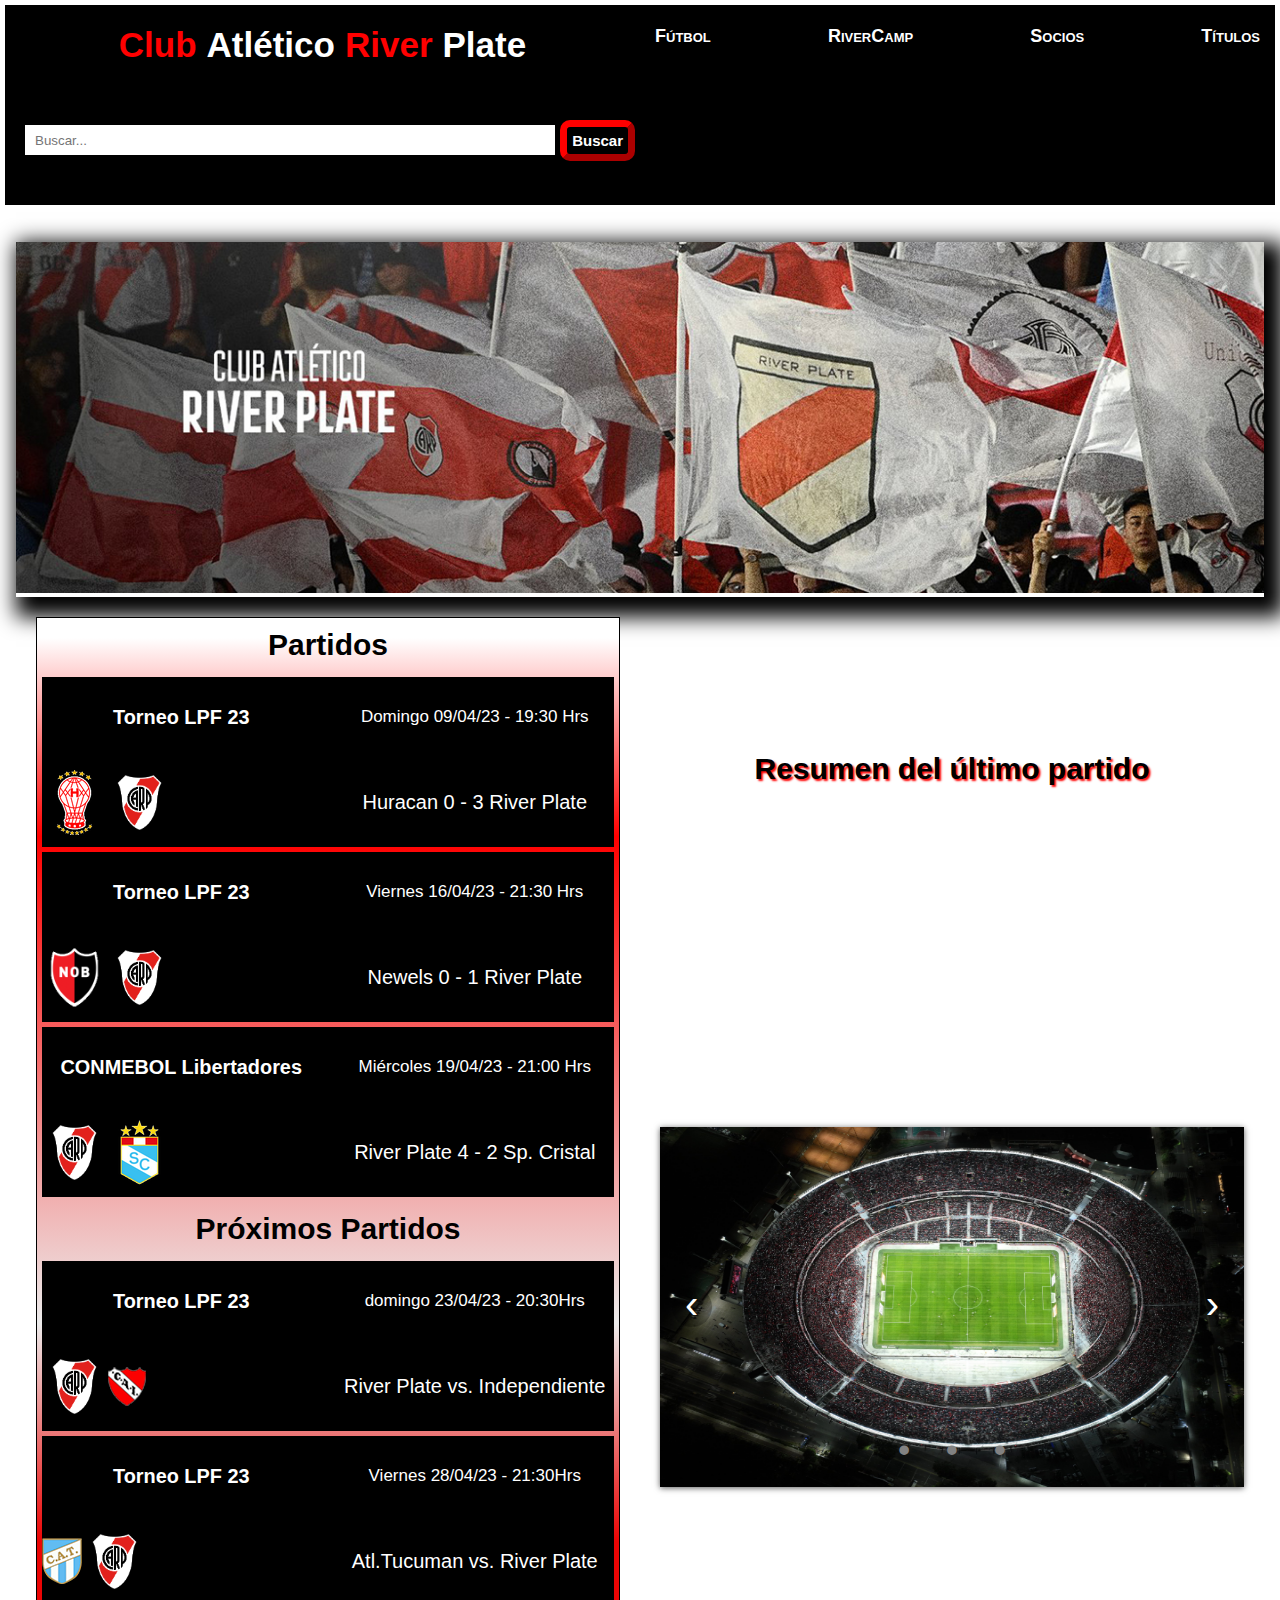
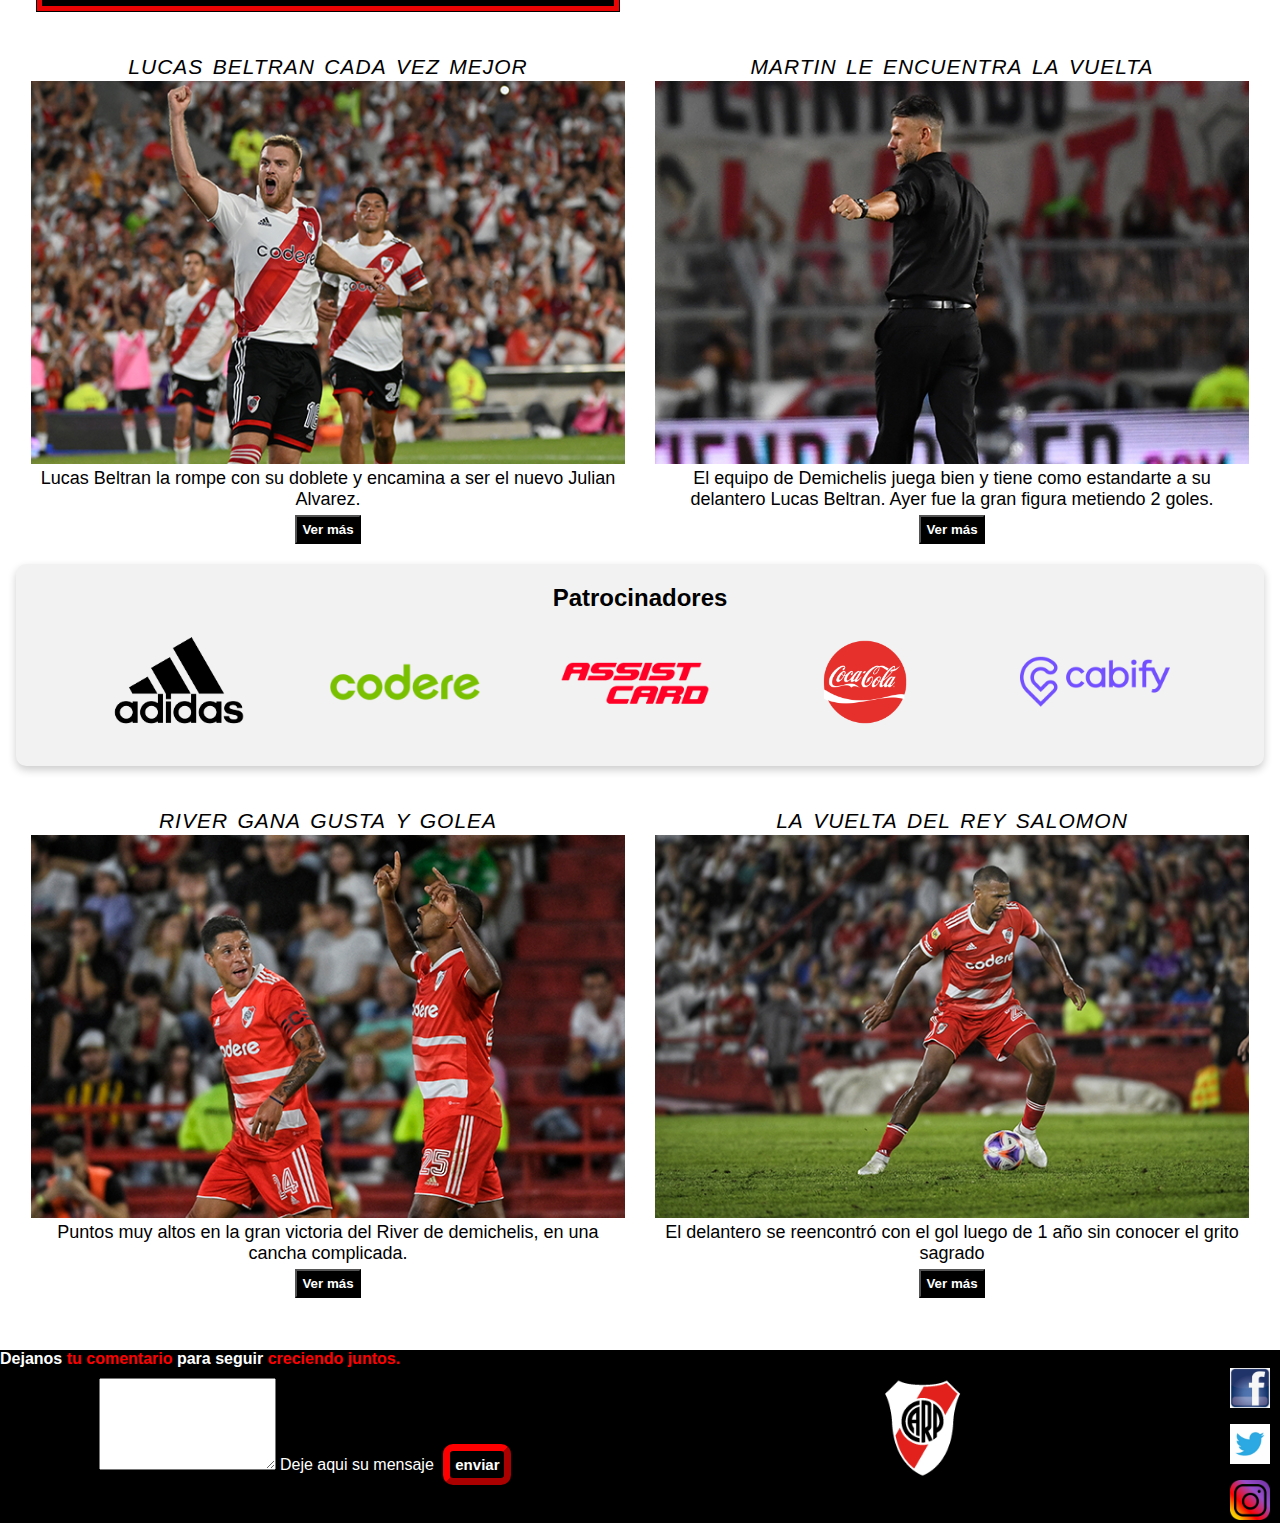
==== commit 5b66622b: "Arreglos en la estructura del html y en la pagina de socios" ====
--- a/index.html
+++ b/index.html
@@ -8,21 +8,18 @@
     <meta name="descripcion" content="La pagina Oficial del conjunto millonario, encontraras las ultimas noticias destacadas, la manera mas facil de asociarte, tu portal de entradas con acceso gratuito, el palmarés de Titulos.">
     <title> Club Atletico River Plate</title>
     <link rel="shortcut icon" href="./Img/th (1).ico">
-    
     <!-- Open Graph / Facebook -->
-<meta property="og:type" content="website">
-<meta property="og:url" content="https://mathiasghergo.github.io/Proyecto-Final/">
-<meta property="og:title" content="Club Atletico River Plate">
-<meta property="og:description" content="La pagina Oficial del conjunto millonario, encontraras las ultimas noticias destacadas, la manera mas facil de asociarte, tu portal de entradas con acceso gratuito, el palmarés de Titulos.">
-<meta property="og:image" content="https://metatags.io/assets/meta-tags-16a33a6a8531e519cc0936fbba0ad904e52d35f34a46c97a2c9f6f7dd7d336f2.png">
-
-<!-- Twitter -->
-<meta property="twitter:card" content="summary_large_image">
-<meta property="twitter:url" content="https://mathiasghergo.github.io/Proyecto-Final/">
-<meta property="twitter:title" content="Club Atletico River Plate">
-<meta property="twitter:description" content="La pagina Oficial del conjunto millonario, encontraras las ultimas noticias destacadas, la manera mas facil de asociarte, tu portal de entradas con acceso gratuito, el palmarés de Titulos.">
-</head>
-
+    <meta property="og:type" content="website">
+    <meta property="og:url" content="https://mathiasghergo.github.io/Proyecto-Final/">
+    <meta property="og:title" content="Club Atletico River Plate">
+    <meta property="og:description" content="La pagina Oficial del conjunto millonario, encontraras las ultimas noticias destacadas, la manera mas facil de asociarte, tu portal de entradas con acceso gratuito, el palmarés de Titulos.">
+    <meta property="og:image" content="https://metatags.io/assets/meta-tags-16a33a6a8531e519cc0936fbba0ad904e52d35f34a46c97a2c9f6f7dd7d336f2.png">
+    <!-- Twitter -->
+    <meta property="twitter:card" content="summary_large_image">
+    <meta property="twitter:url" content="https://mathiasghergo.github.io/Proyecto-Final/">
+    <meta property="twitter:title" content="Club Atletico River Plate">
+    <meta property="twitter:description" content="La pagina Oficial del conjunto millonario, encontraras las ultimas noticias destacadas, la manera mas facil de asociarte, tu portal de entradas con acceso gratuito, el palmarés de Titulos.">
+    </head>
 <body>
     <header class="encabezado">
         <h1><span style="color:red">Club</span><span>Atlético</span><span style="color:red">River</span><span>Plate</span></h1>
@@ -55,18 +52,15 @@
         </div>
         <section class="contenedor__1">
             <article class="article">
-                      
               <div class="article__seccion">
                 <h2 class="titulo__3">Partidos</h2> 
                 <div class="article__partidos">
                     <h3> Torneo LPF 23 </h3>
-
                     <p>Domingo 09/04/23 - 19:30 Hrs</p>
                 <picture>
                    <img src="./Img/hura.png" alt="escudo huracan">
                     <img src="./Img/escudoparapartidos.png" alt="Escudo River">
                 </picture>
-
                     <span class="titulo__4">Huracan 0 - 3 River Plate</span>
             </div>
             <div class="article__partidos">
@@ -87,9 +81,7 @@
                      </picture>
                     <span class="titulo__4">River Plate 4 - 2 Sp. Cristal</span>
                </div>
-
                 <h2 class="titulo__3">Próximos Partidos</h2>
-
                 <div class="article__partidos">
                     <h3> Torneo LPF 23 </h3>
                     <p>domingo 23/04/23 - 20:30Hrs</p>
@@ -152,9 +144,7 @@
                 </ol>
             </div>
         </div>
-        
     </article>
-   
         </section>
     <section class="noti">
         <article class=article__noticias>
@@ -188,8 +178,6 @@
                   <a target="blank" href="https://cabify.com/ar"><img src="./Img/cabi.png" alt="Cabify"></a>
                 </div>
               </div>
-              
-    
         <div class="article__divisor">
             <article class=article__noticias>
                 <figure>
@@ -211,10 +199,7 @@
                 </article>
                 </section>
             </div>
-    
-
 </main>
- 
 <footer>
     <h4><span>Dejanos</span><span style="color:red"> tu comentario </span> <span>para seguir </span><span style="color:red">creciendo juntos.</span> </h4>
     <div class="fila">
--- a/css/styles.css
+++ b/css/styles.css
@@ -124,7 +124,7 @@
   max-width: 500px;
 }
 .form-cab input {
-  width: 170px;
+  width: 160px;
   height: 27px;
   flex: 1;
   padding: 10px;
@@ -566,10 +566,15 @@
   margin: 5px;
   gap: 15px;
   color: white;
-  height: 160px;
+  height: 170px;
   text-align: center;
   align-items: center;
-  font-size: 18px;
+  font-size: 17px;
+}
+.article__partidos picture {
+  display: flex;
+  align-items: center;
+  flex-wrap: nowrap;
 }
 .article__video {
   width: 100%;
@@ -628,6 +633,9 @@
     border-radius: 3px;
     width: 100%;
   }
+  .article__partidos {
+    font-size: 19px;
+  }
   .article__divisor {
     display: flex;
     flex-direction: row;
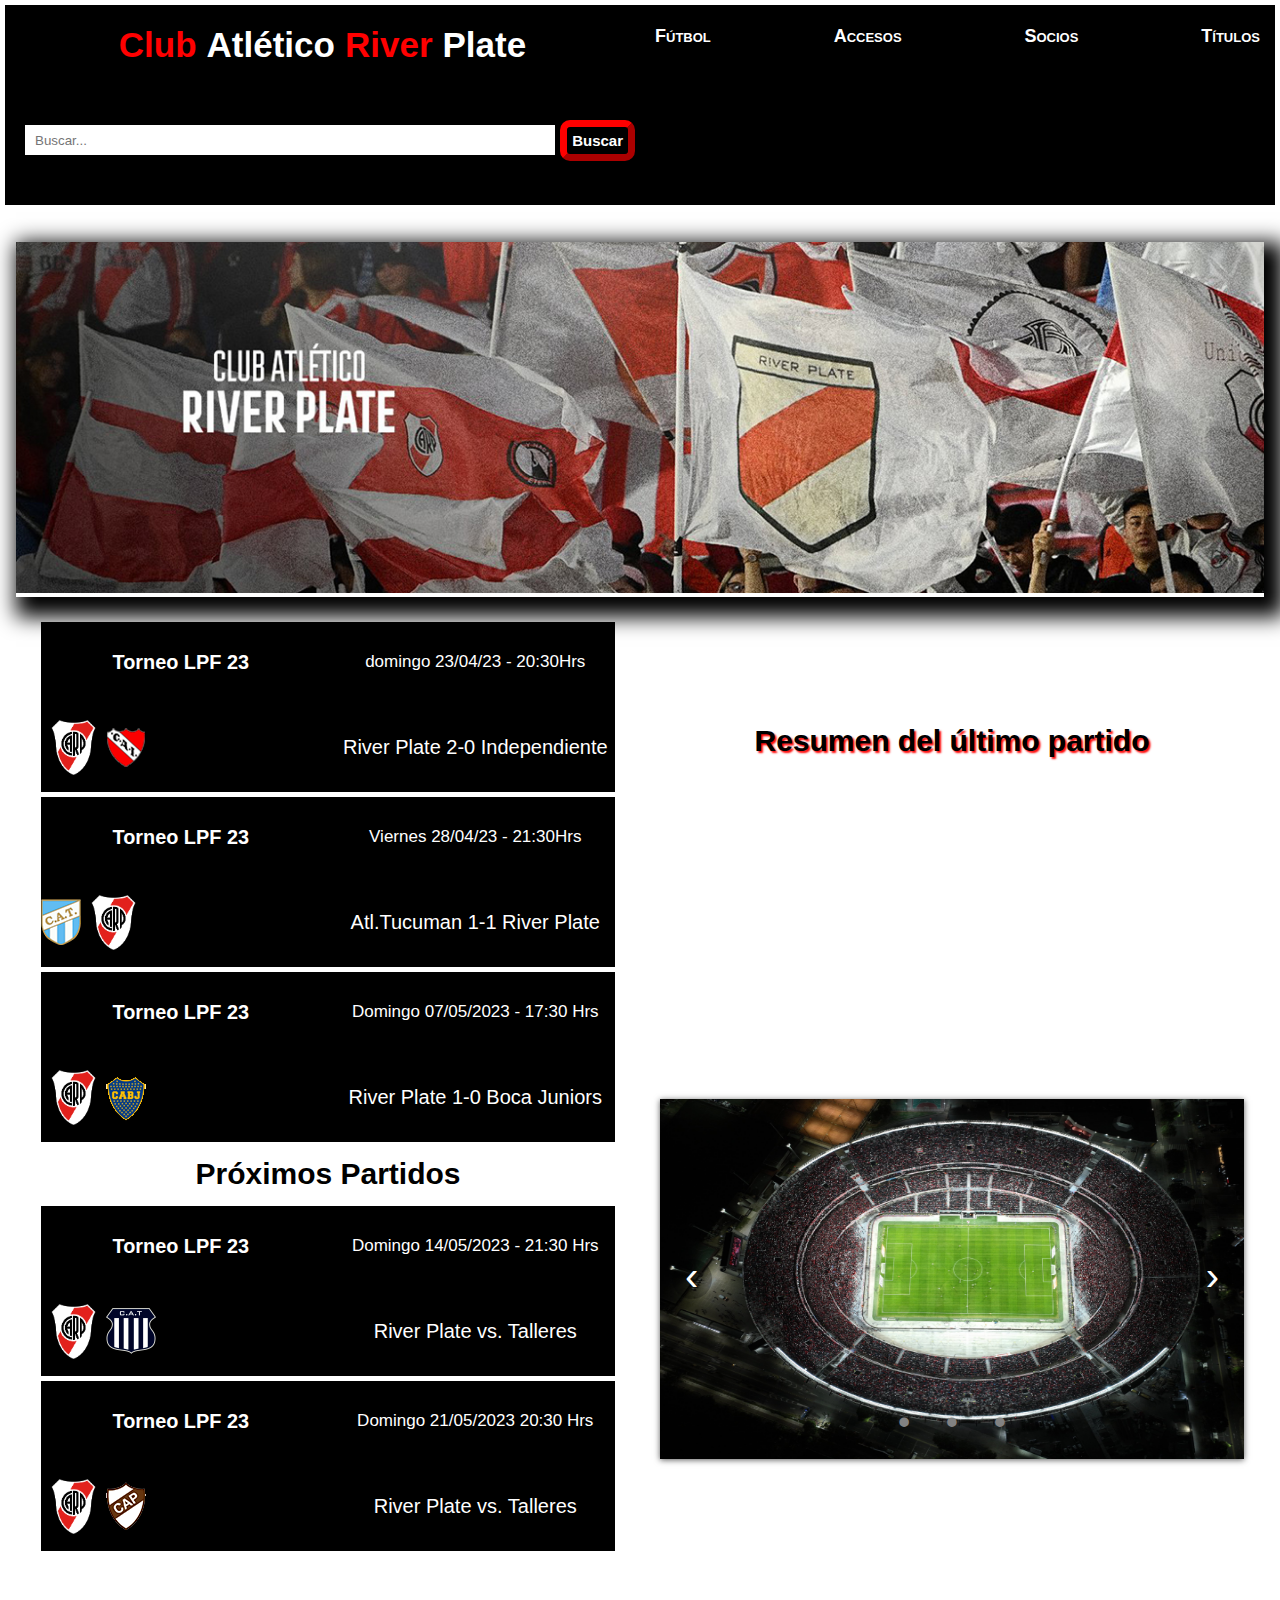
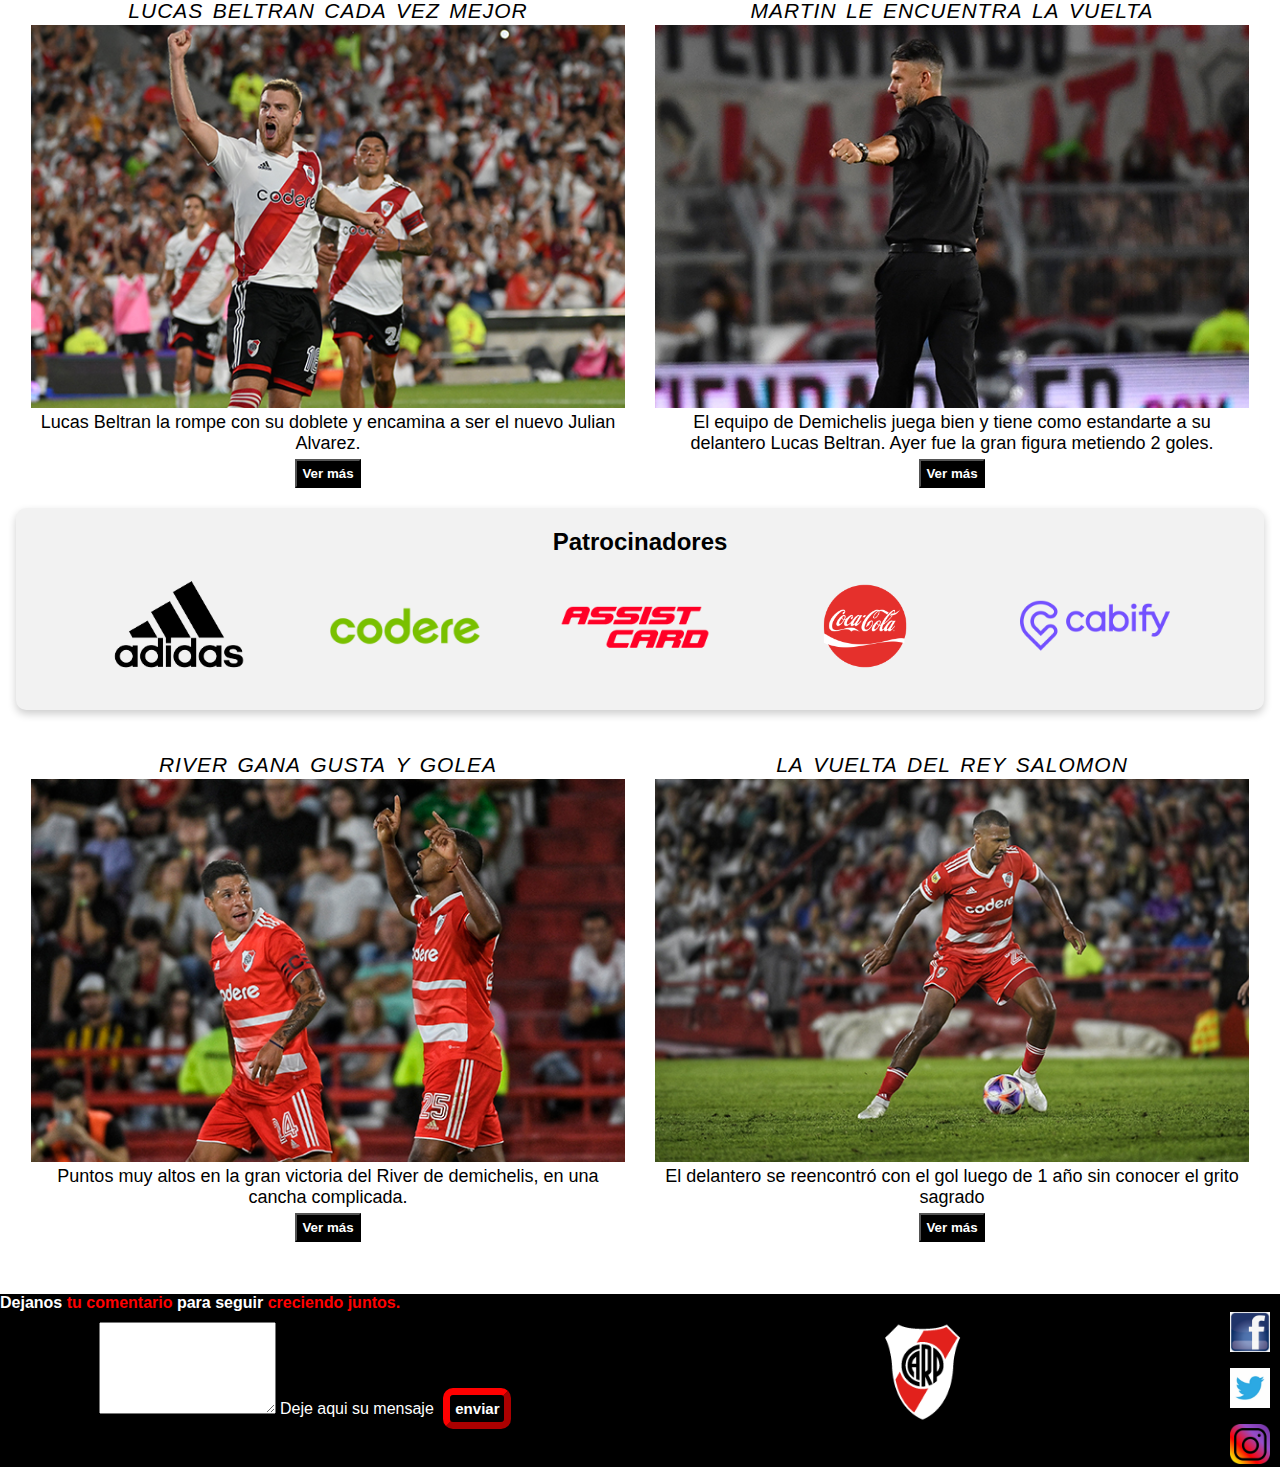
==== commit f81c5026: "Actualizacion de partidos, agregado de div en futbol , correcciones" ====
--- a/index.html
+++ b/index.html
@@ -31,7 +31,7 @@
                     <a href="./Pages/futbol.html">Fútbol</a>
                 </li>
                 <li>
-                     <a href="./Pages/rivercamp.html">RiverCamp</a>
+                     <a href="./Pages/rivercamp.html">Accesos</a>
                     </li>
                 <li>
                      <a href="./Pages/registro.html">Socios</a>
@@ -52,36 +52,6 @@
         </div>
         <section class="contenedor__1">
             <article class="article">
-              <div class="article__seccion">
-                <h2 class="titulo__3">Partidos</h2> 
-                <div class="article__partidos">
-                    <h3> Torneo LPF 23 </h3>
-                    <p>Domingo 09/04/23 - 19:30 Hrs</p>
-                <picture>
-                   <img src="./Img/hura.png" alt="escudo huracan">
-                    <img src="./Img/escudoparapartidos.png" alt="Escudo River">
-                </picture>
-                    <span class="titulo__4">Huracan 0 - 3 River Plate</span>
-            </div>
-            <div class="article__partidos">
-                <h3> Torneo LPF 23 </h3>
-                <p>Viernes 16/04/23 - 21:30 Hrs</p>
-                <picture>
-                    <img src="./Img/nw.png" alt="Escudo newells">
-                    <img src="./Img/escudoparapartidos.png" alt="Escudo River">
-                 </picture>
-                <span class="titulo__4">Newels 0 - 1 River Plate</span>
-                </div>
-                <div class="article__partidos">
-                    <h3> CONMEBOL Libertadores </h3>
-                    <p>Miércoles 19/04/23 - 21:00 Hrs</p>
-                    <picture>
-                        <img src="./Img/escudoparapartidos.png" alt="Escudo River">
-                        <img src="./Img/sp.png" alt="Escudo Sp.Cristal">
-                     </picture>
-                    <span class="titulo__4">River Plate 4 - 2 Sp. Cristal</span>
-               </div>
-                <h2 class="titulo__3">Próximos Partidos</h2>
                 <div class="article__partidos">
                     <h3> Torneo LPF 23 </h3>
                     <p>domingo 23/04/23 - 20:30Hrs</p>
@@ -89,24 +59,51 @@
                         <img src="./Img/escudoparapartidos.png" alt="Escudo River">
                         <img src="./Img/wojo.png" alt="Escudo Independiente">
                      </picture>
-                    <span class="titulo__4">River Plate vs. Independiente</span>
+                    <span class="titulo__negro">River Plate 2-0 Independiente</span>
+               </div>
+                <div class="article__partidos">
+                    <h3> Torneo LPF 23 </h3>
+                    <p>Viernes 28/04/23 - 21:30Hrs</p>
+                    <picture>
+                        <img src="./Img/tucu.png" alt="Escudo Atl. Tucuman">
+                        <img src="./Img/escudoparapartidos.png" alt="Escudo River">
+                     </picture>
+                    <span class="titulo__negro">Atl.Tucuman 1-1 River Plate</span>
                </div>
                <div class="article__partidos">
                 <h3> Torneo LPF 23 </h3>
-                <p>Viernes 28/04/23 - 21:30Hrs</p>
+                <p>Domingo 07/05/2023 - 17:30 Hrs</p>
                 <picture>
-                    <img src="./Img/tucu.png" alt="Escudo Atl. Tucuman">
                     <img src="./Img/escudoparapartidos.png" alt="Escudo River">
+                    <img src="./Img/2-boca-ok.png" alt="Escudo boca">
                  </picture>
-                <span class="titulo__4">Atl.Tucuman vs. River Plate</span>
-           </div>
+                <span class="titulo__negro">River Plate 1-0 Boca Juniors</span>
+                </div>
+                <h2 class="titulo__centrado">Próximos Partidos</h2>
+                <div class="article__partidos">
+                    <h3> Torneo LPF 23 </h3>
+                    <p>Domingo 14/05/2023 - 21:30 Hrs</p>
+                    <picture>
+                        <img src="./Img/escudoparapartidos.png" alt="Escudo River">
+                        <img src="./Img/tall.jpg" alt="Escudo Talleres">
+                     </picture>
+                    <span class="titulo__negro">River Plate vs. Talleres</span>
+                    </div>
+                    <div class="article__partidos">
+                        <h3> Torneo LPF 23 </h3>
+                        <p>Domingo 21/05/2023 20:30 Hrs</p>
+                        <picture>
+                            <img src="./Img/escudoparapartidos.png" alt="Escudo River">
+                            <img src="./Img/plat.png" alt="Escudo Platense">
+                         </picture>
+                        <span class="titulo__negro">River Plate vs. Talleres</span>
+                        </div>
             </div>
-           </div>
             </article>   
             <article class="article">
-                <h3 class="titulo__2">Resumen del último partido </h3>   
+                <h3 class="titulo__sombra">Resumen del último partido </h3>   
         <figure>
-            <iframe class="article__video" src="https://www.youtube.com/embed/r57kPIFMDYQ" title="YouTube video player" frameborder="0" allow="accelerometer; autoplay; clipboard-write; encrypted-media; gyroscope; picture-in-picture; web-share" allowfullscreen></iframe>
+            <iframe class="article__video" src="https://www.youtube.com/embed/uLD4XV9bIFI" title="YouTube video player" frameborder="0" allow="accelerometer; autoplay; clipboard-write; encrypted-media; gyroscope; picture-in-picture; web-share" allowfullscreen></iframe>
         </figure>
         <div class="slide">
             <div class="slide-inner">
--- a/css/styles.css
+++ b/css/styles.css
@@ -17,19 +17,19 @@
   text-shadow: 2px 2px black;
   padding: 20px;
 }
-.titulo__2 {
+.titulo__sombra {
   color: black;
   font-size: 30px;
   text-align: center;
   text-shadow: 2px 2px 2px red;
   padding: 10px;
 }
-.titulo__3 {
+.titulo__centrado {
   font-size: 30px;
   text-align: center;
   padding: 10px;
 }
-.titulo__4 {
+.titulo__negro {
   text-align: center;
   font-size: 20px;
   list-style: none;
@@ -690,6 +690,14 @@
   transition-delay: 0 0.5s;
 }
 
+.video {
+  padding: 30px;
+  min-height: 500px;
+  height: 100%;
+  max-width: 800px;
+  width: 100%;
+}
+
 .article {
   text-align: center;
   font-size: 20px;
@@ -724,6 +732,15 @@
 }
 
 @media (min-width: 600px) and (max-width: 1024px) {
+  .video {
+    padding-left: 85px;
+    padding-top: 40px;
+    padding-bottom: 60px;
+    min-height: 500px;
+    height: 100%;
+    max-width: 700px;
+    width: 100%;
+  }
   .article {
     font-size: 15px;
     padding: 15px;
@@ -736,6 +753,15 @@
   }
 }
 @media (min-width: 1025px) {
+  .video {
+    padding-left: 200px;
+    padding-top: 40px;
+    padding-bottom: 60px;
+    min-height: 500px;
+    height: 100%;
+    max-width: 950px;
+    width: 100%;
+  }
   .article {
     float: left;
     width: 50%;
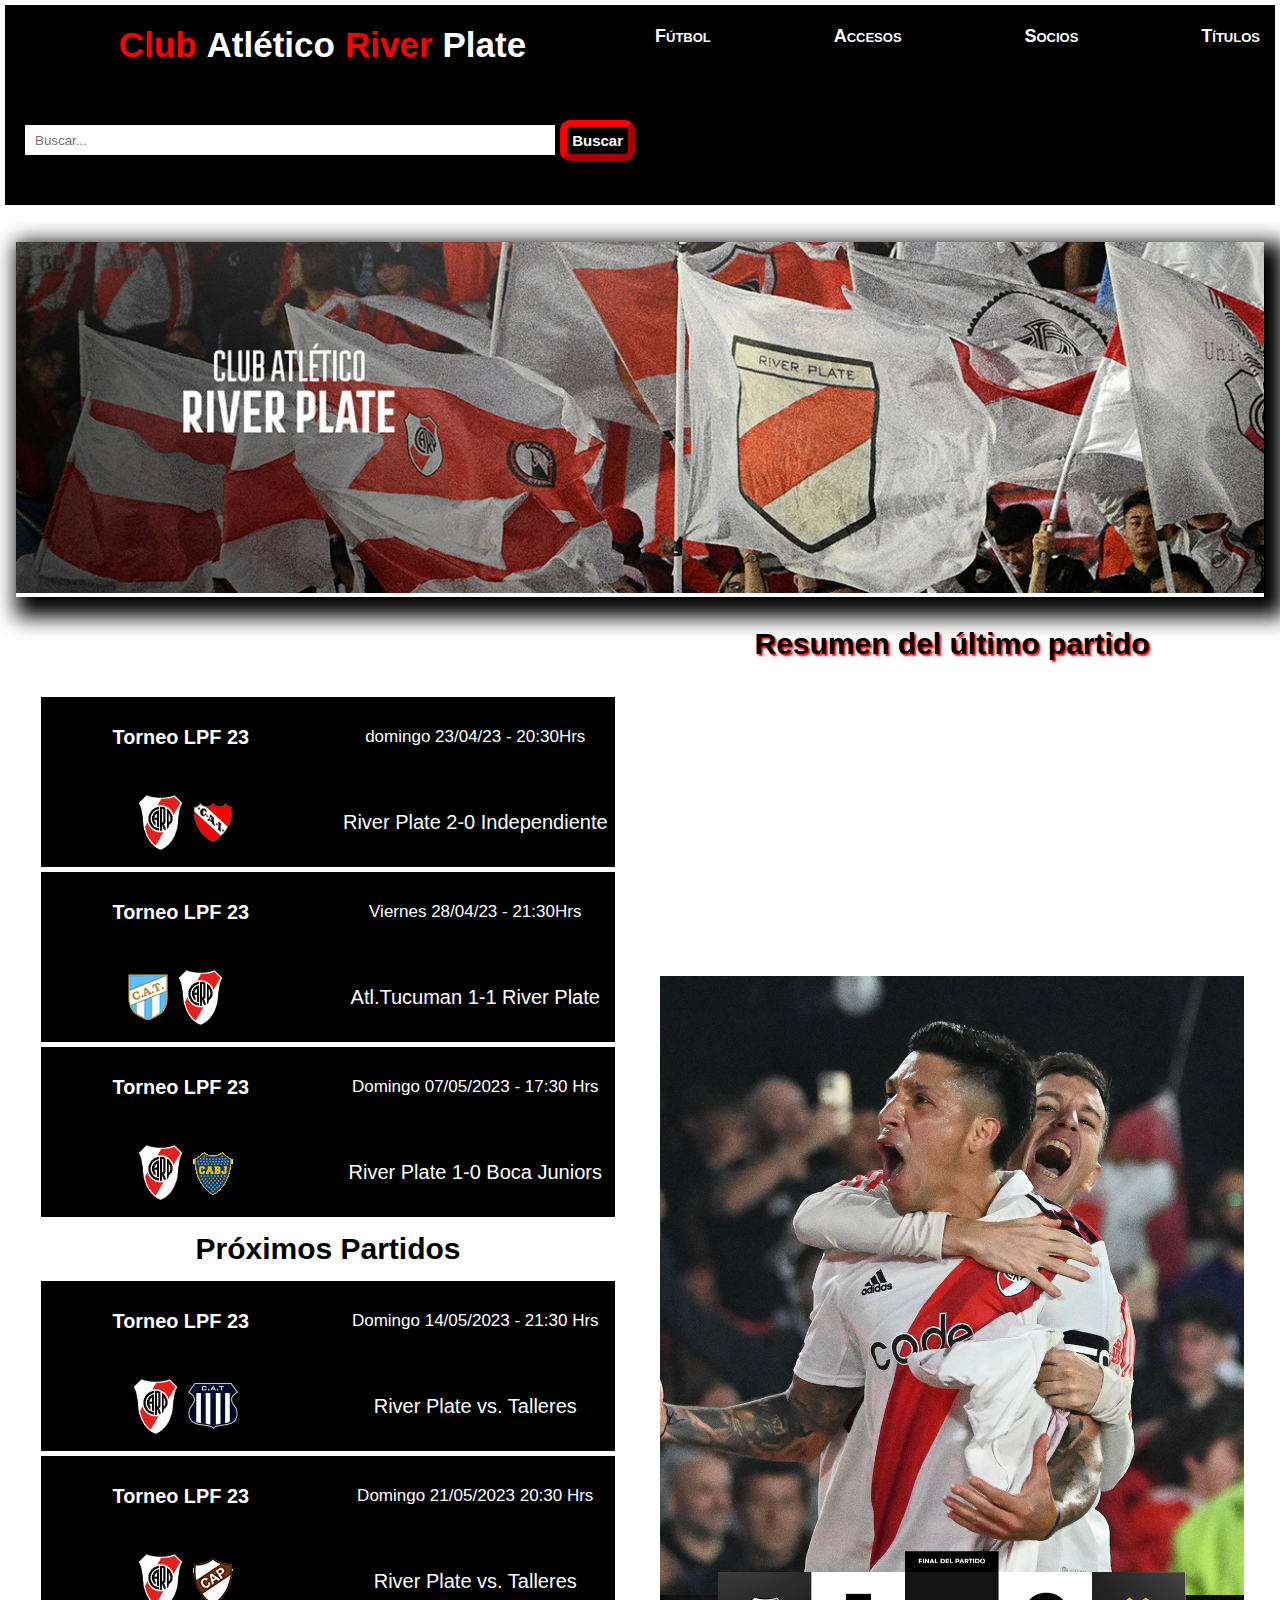
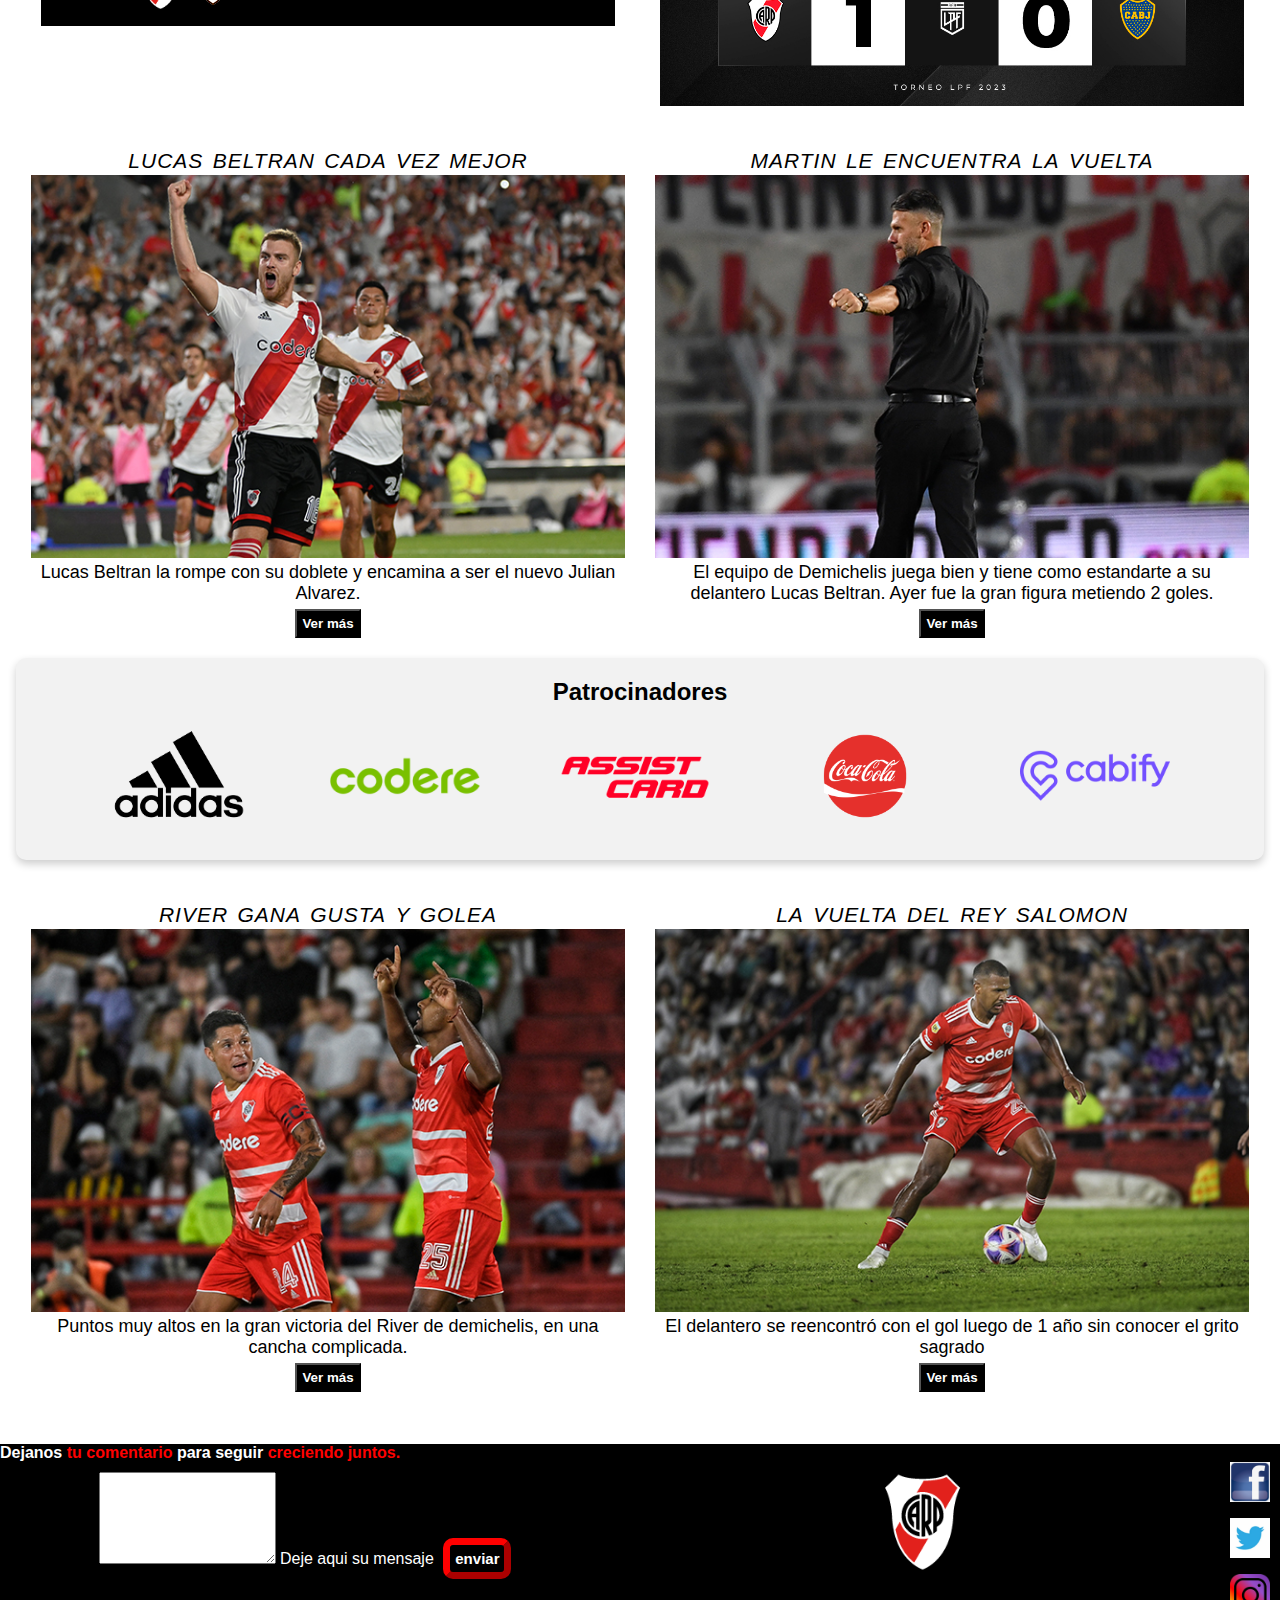
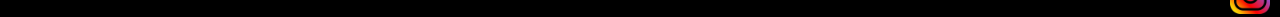
==== commit df554176: "Creacion de archivo Js y utilizacion de animaciones Aos, actualizaciones en Carrusel" ====
--- a/index.html
+++ b/index.html
@@ -5,6 +5,8 @@
     <meta http-equiv="X-UA-Compatible" content="IE=edge">
     <meta name="viewport" content="width=device-width,initial-scale=1,maximum-scale=1"> 
     <link rel="stylesheet" href="./css/styles.css">
+    <link href="https://unpkg.com/aos@2.3.1/dist/aos.css" rel="stylesheet">
+    <script src="https://unpkg.com/aos@2.3.1/dist/aos.js"></script>
     <meta name="descripcion" content="La pagina Oficial del conjunto millonario, encontraras las ultimas noticias destacadas, la manera mas facil de asociarte, tu portal de entradas con acceso gratuito, el palmarés de Titulos.">
     <title> Club Atletico River Plate</title>
     <link rel="shortcut icon" href="./Img/th (1).ico">
@@ -47,9 +49,14 @@
             </form>
     </header>
     <main class="contenedor">
+        <div data-aos="fade-down">
+            <script>
+                AOS.init();
+              </script>
         <div class="anim">
             <img class="article__img" src="./Img/encabeza.jpg" alt="banner River Plate">
         </div>
+    </div>
         <section class="contenedor__1">
             <article class="article">
                 <div class="article__partidos">
@@ -105,42 +112,16 @@
         <figure>
             <iframe class="article__video" src="https://www.youtube.com/embed/uLD4XV9bIFI" title="YouTube video player" frameborder="0" allow="accelerometer; autoplay; clipboard-write; encrypted-media; gyroscope; picture-in-picture; web-share" allowfullscreen></iframe>
         </figure>
-        <div class="slide">
-            <div class="slide-inner">
-                <input class="slide-open" type="radio" id="slide-1" 
-                      name="slide" aria-hidden="true" hidden="" checked="checked">
-                <div class="slide-item">
-                    <img src="./Img/monu.jpg">
-                </div>
-                <input class="slide-open" type="radio" id="slide-2" 
-                      name="slide" aria-hidden="true" hidden="">
-                <div class="slide-item">
-                    <img src="Img/3-0 a gim.jpg">
-                </div>
-                <input class="slide-open" type="radio" id="slide-3" 
-                      name="slide" aria-hidden="true" hidden="">
-                <div class="slide-item">
-                    <img src="./Img/ind.jpg">
-                </div>
-                <label for="slide-3" class="slide-control prev control-1">‹</label>
-                <label for="slide-2" class="slide-control next control-1">›</label>
-                <label for="slide-1" class="slide-control prev control-2">‹</label>
-                <label for="slide-3" class="slide-control next control-2">›</label>
-                <label for="slide-2" class="slide-control prev control-3">‹</label>
-                <label for="slide-1" class="slide-control next control-3">›</label>
-                <ol class="slide-indicador">
-                    <li>
-                        <label for="slide-1" class="slide-circulo">•</label>
-                    </li>
-                    <li>
-                        <label for="slide-2" class="slide-circulo">•</label>
-                    </li>
-                    <li>
-                        <label for="slide-3" class="slide-circulo">•</label>
-                    </li>
-                </ol>
+        <div class="carousel">
+            <div class="carousel-items">
+                <img src="./Img/enzo.jpg" alt="Slide 1">
+              <img src="./Img/super.jpg" alt="Slide 2">
+              <img src="./Img/borja.jpg" alt="Slide 3">
             </div>
-        </div>
+            <button class="carousel-control prev">&#8249;</button>
+            <button class="carousel-control next">&#8250;</button>
+          </div>          
+          <script src="carrusel.js"></script>
     </article>
         </section>
     <section class="noti">
--- a/css/styles.css
+++ b/css/styles.css
@@ -287,90 +287,37 @@
   transform: scale(1.2);
 }
 
-/* Carrusel de fotos */
-.slide {
-  position: relative;
-  box-shadow: 0px 1px 6px rgba(0, 0, 0, 0.64);
-  margin-top: 26px;
-}
-.slide-inner {
+.carousel {
   position: relative;
   overflow: hidden;
+}
+.carousel .carousel-items {
+  display: flex;
+  transition: transform 0.5s ease;
+}
+.carousel .carousel-items img {
   width: 100%;
-  height: calc(300px + 3em);
-}
-.slide-open:checked + .slide-item {
-  position: static;
-  opacity: 100;
-}
-.slide-item {
-  position: absolute;
-  opacity: 0;
+  flex: 0 0 100%;
   height: 100%;
-  width: 100%;
-}
-.slide-item img {
-  display: block;
-  height: 100%;
-  width: 100%;
-}
-.slide-control {
-  background: rgba(0, 0, 0, 0.28);
-  border-radius: 50%;
-  color: white;
-  cursor: pointer;
-  display: none;
-  font-size: 40px;
-  height: 40px;
-  line-height: 35px;
+}
+.carousel .carousel-control {
+  color: transparent;
   position: absolute;
   top: 50%;
-  -webkit-transform: translate(0, -50%);
+  transform: translateY(-50%);
+  background: none;
+  border: none;
+  font-size: 2rem;
   cursor: pointer;
-  -ms-transform: translate(0, -50%);
-  transform: translate(0, -50%);
-  text-align: center;
-  width: 40px;
-  z-index: 10;
-}
-.slide-control.prev {
-  left: 2%;
-}
-.slide-control.next {
-  right: 2%;
-}
-.slide-control:hover {
-  background: rgba(0, 0, 0, 0.8);
-  color: grey;
-}
-.slide-indicador {
-  list-style: none;
-  margin: 0;
-  padding: 0;
-  position: absolute;
-  bottom: 2%;
+}
+.carousel .carousel-control:hover {
+  color: transparent;
+}
+.carousel .carousel-control.prev {
   left: 0;
+}
+.carousel .carousel-control.next {
   right: 0;
-  text-align: center;
-  z-index: 10;
-}
-.slide-indicador li {
-  display: inline-block;
-  margin: 0 5px;
-}
-.slide-circulo {
-  color: #828282;
-  cursor: pointer;
-  display: block;
-  font-size: 35px;
-}
-.slide-circulo:hover {
-  color: #aaaaaa;
-}
-.slide #slide-1:checked ~ .control-1,
-.slide #slide-2:checked ~ .control-2,
-.slide #slide-3:checked ~ .control-3 {
-  display: block;
 }
 
 footer {
@@ -574,6 +521,7 @@
 .article__partidos picture {
   display: flex;
   align-items: center;
+  justify-content: center;
   flex-wrap: nowrap;
 }
 .article__video {
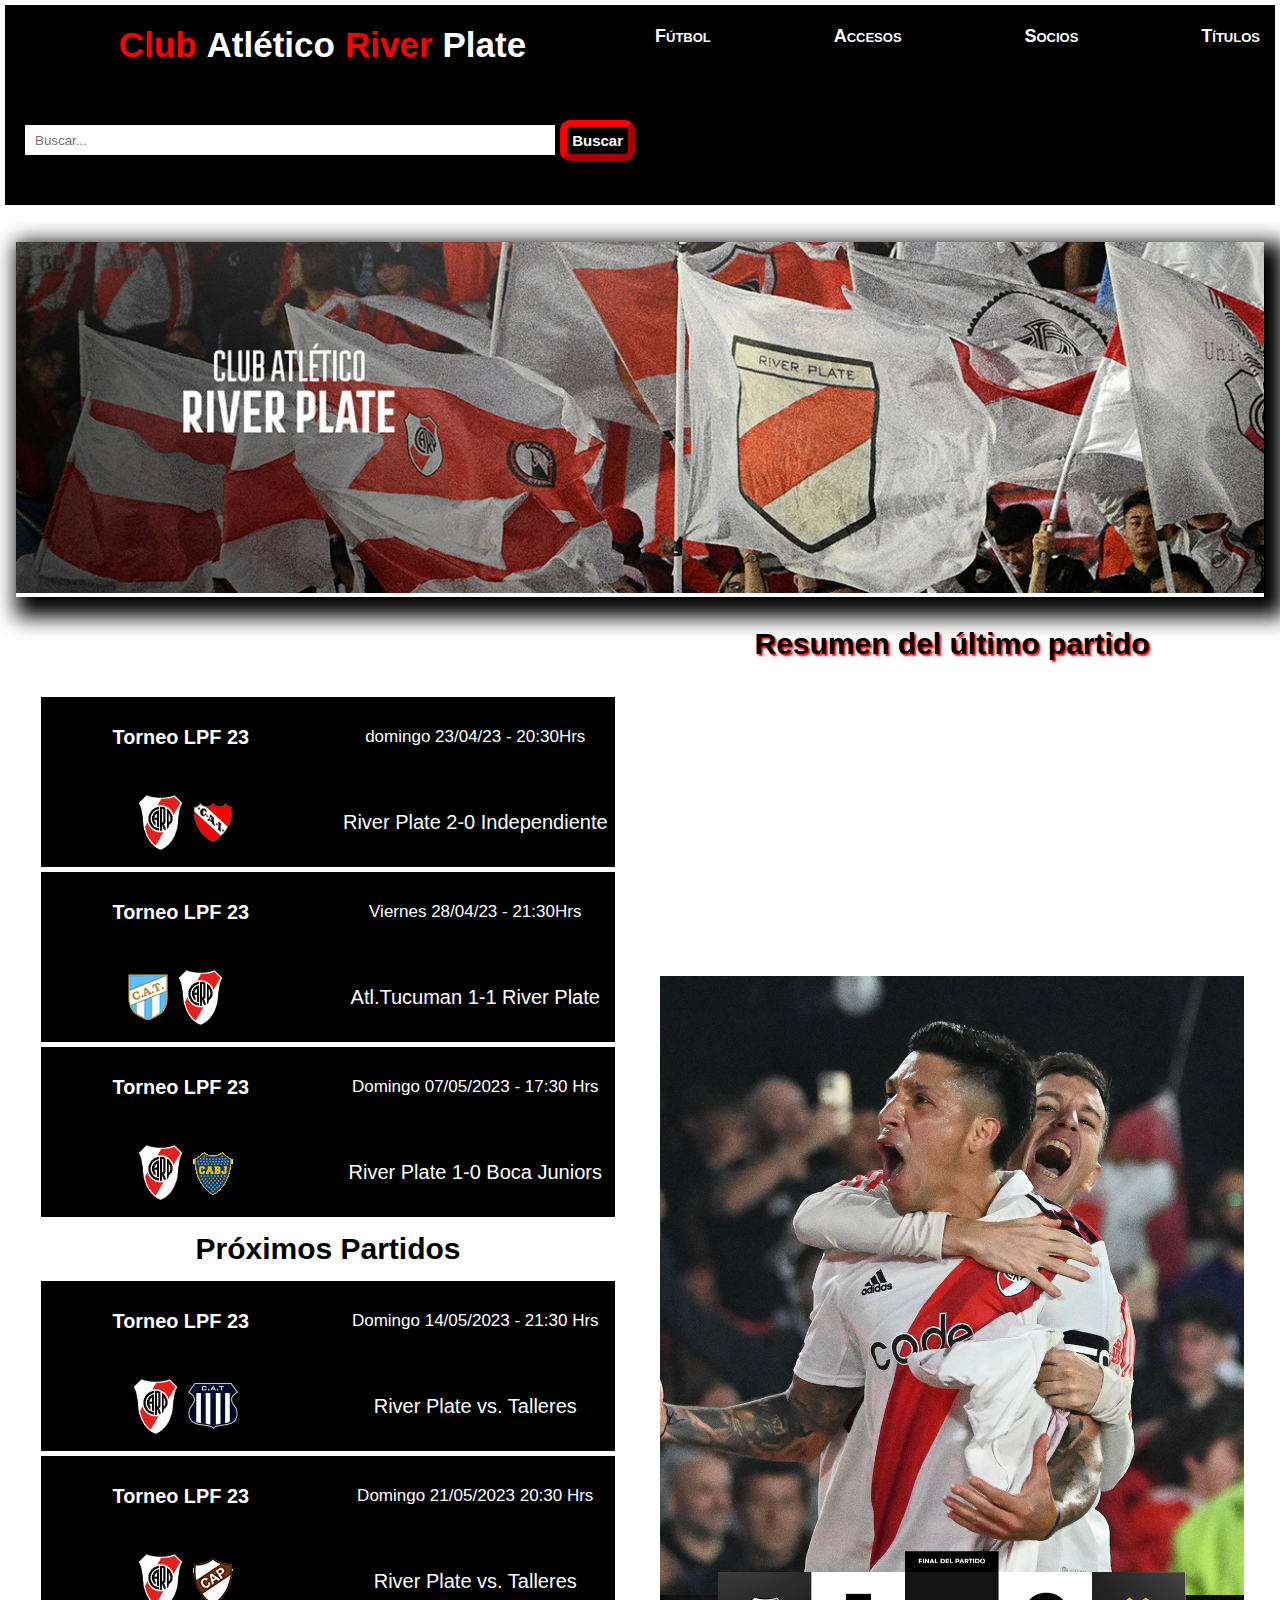
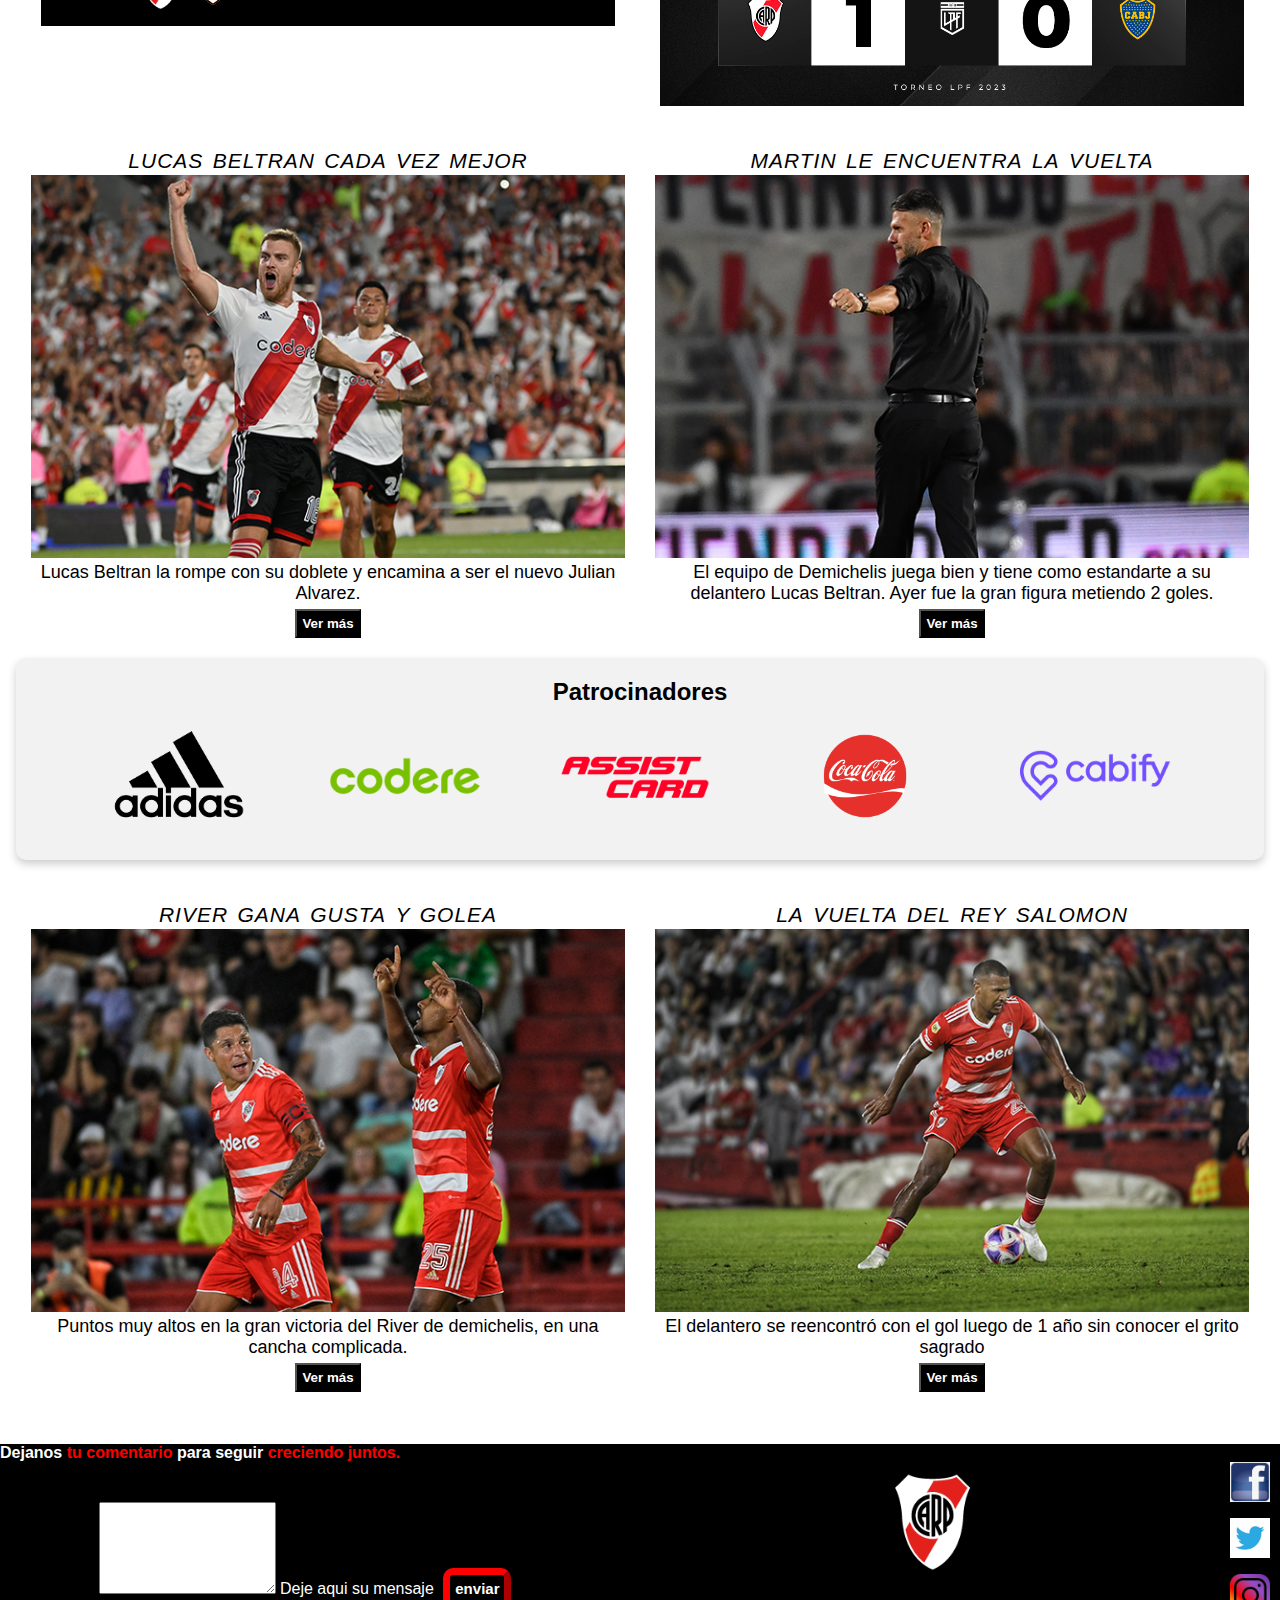
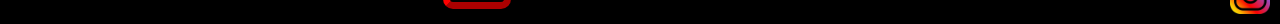
==== commit 0c014201: "Empezando" ====
--- a/index.html
+++ b/index.html
@@ -121,7 +121,6 @@
             <button class="carousel-control prev">&#8249;</button>
             <button class="carousel-control next">&#8250;</button>
           </div>          
-          <script src="carrusel.js"></script>
     </article>
         </section>
     <section class="noti">
@@ -200,5 +199,6 @@
     </div>
 </div>
  </footer>
+ <script src="carrusel.js"></script>
 </body>
 </html>--- a/css/styles.css
+++ b/css/styles.css
@@ -336,6 +336,9 @@
   width: 50%;
   padding: 10px;
 }
+footer .col form {
+  padding-top: 20px;
+}
 footer .col input {
   background-color: black;
   font-size: 15px;
@@ -350,6 +353,9 @@
 footer .col input:hover {
   background-color: red;
 }
+footer .col img {
+  padding-left: 20px;
+}
 footer .redes {
   font-size: 15px;
   margin-right: 10px;
@@ -362,6 +368,9 @@
   footer .col {
     display: flex;
     justify-content: center;
+  }
+  footer .col form {
+    padding-top: 30px;
   }
 }
 .inicio {
